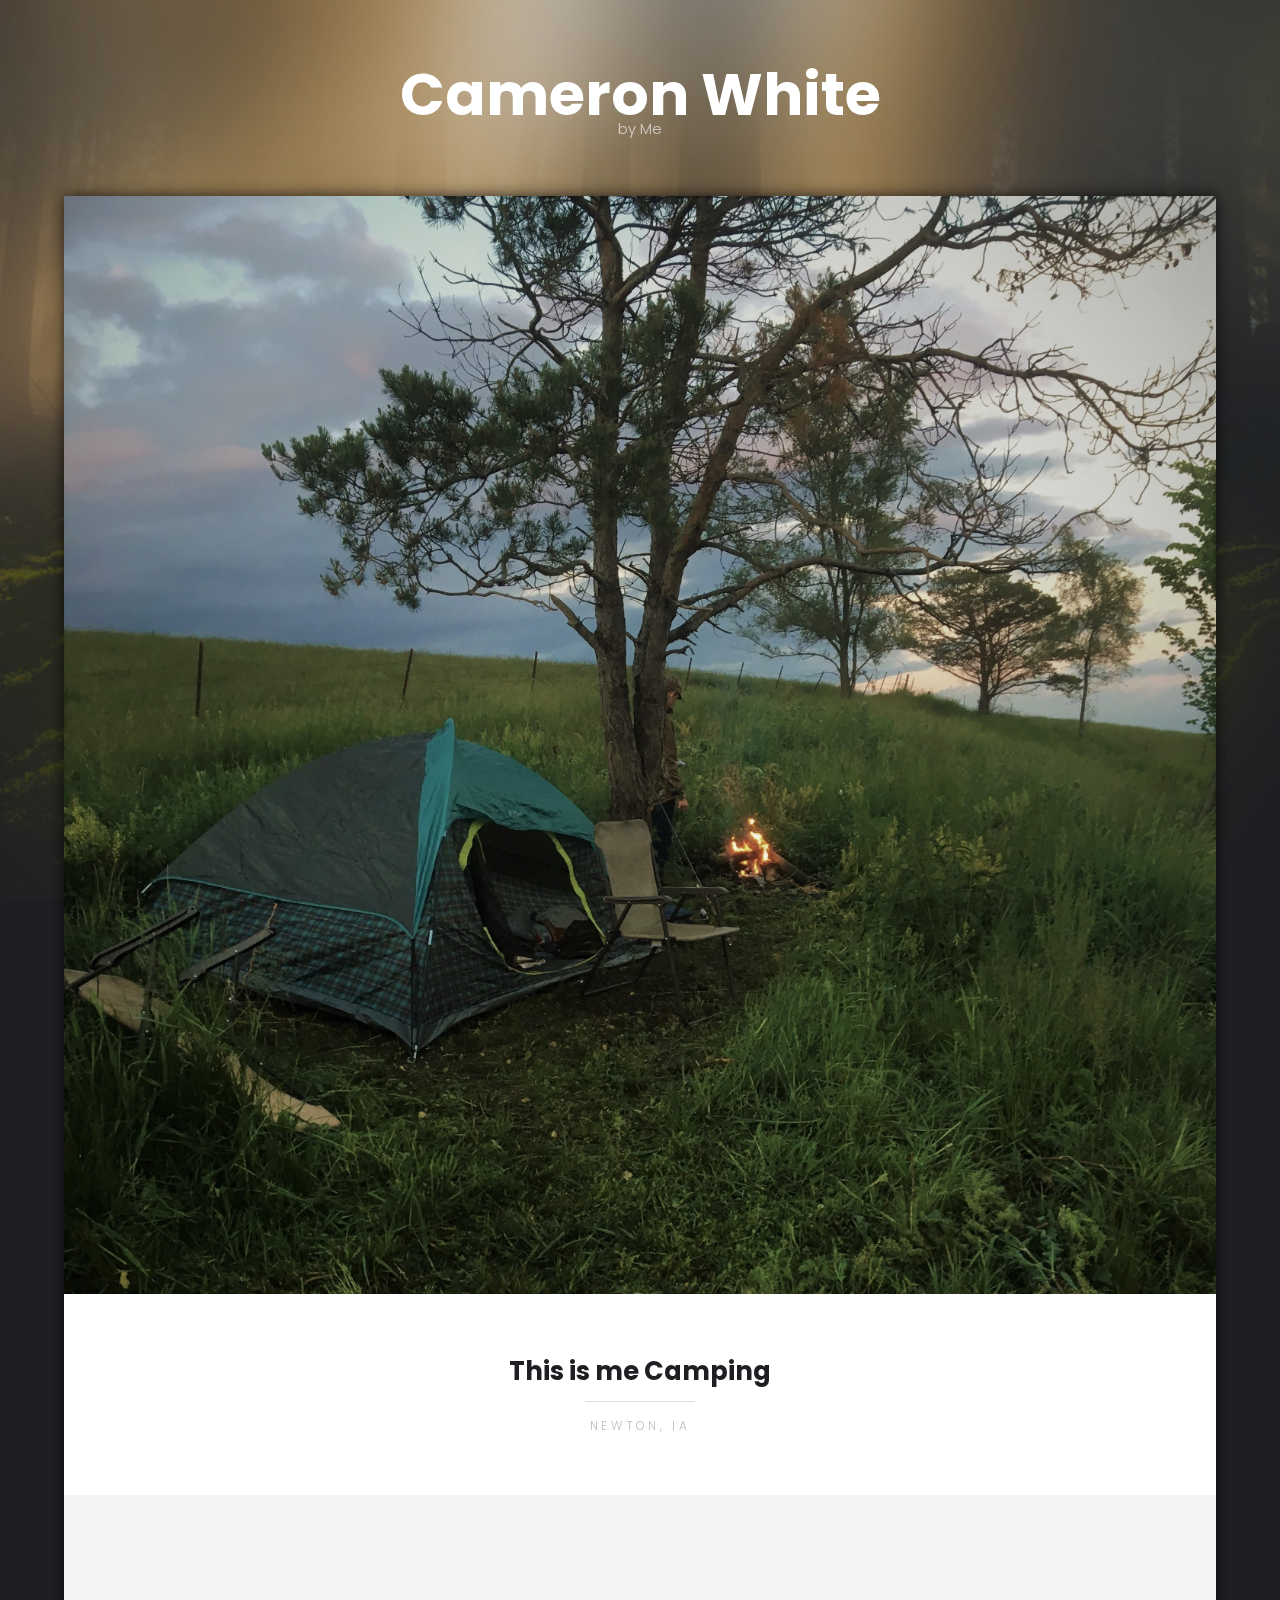
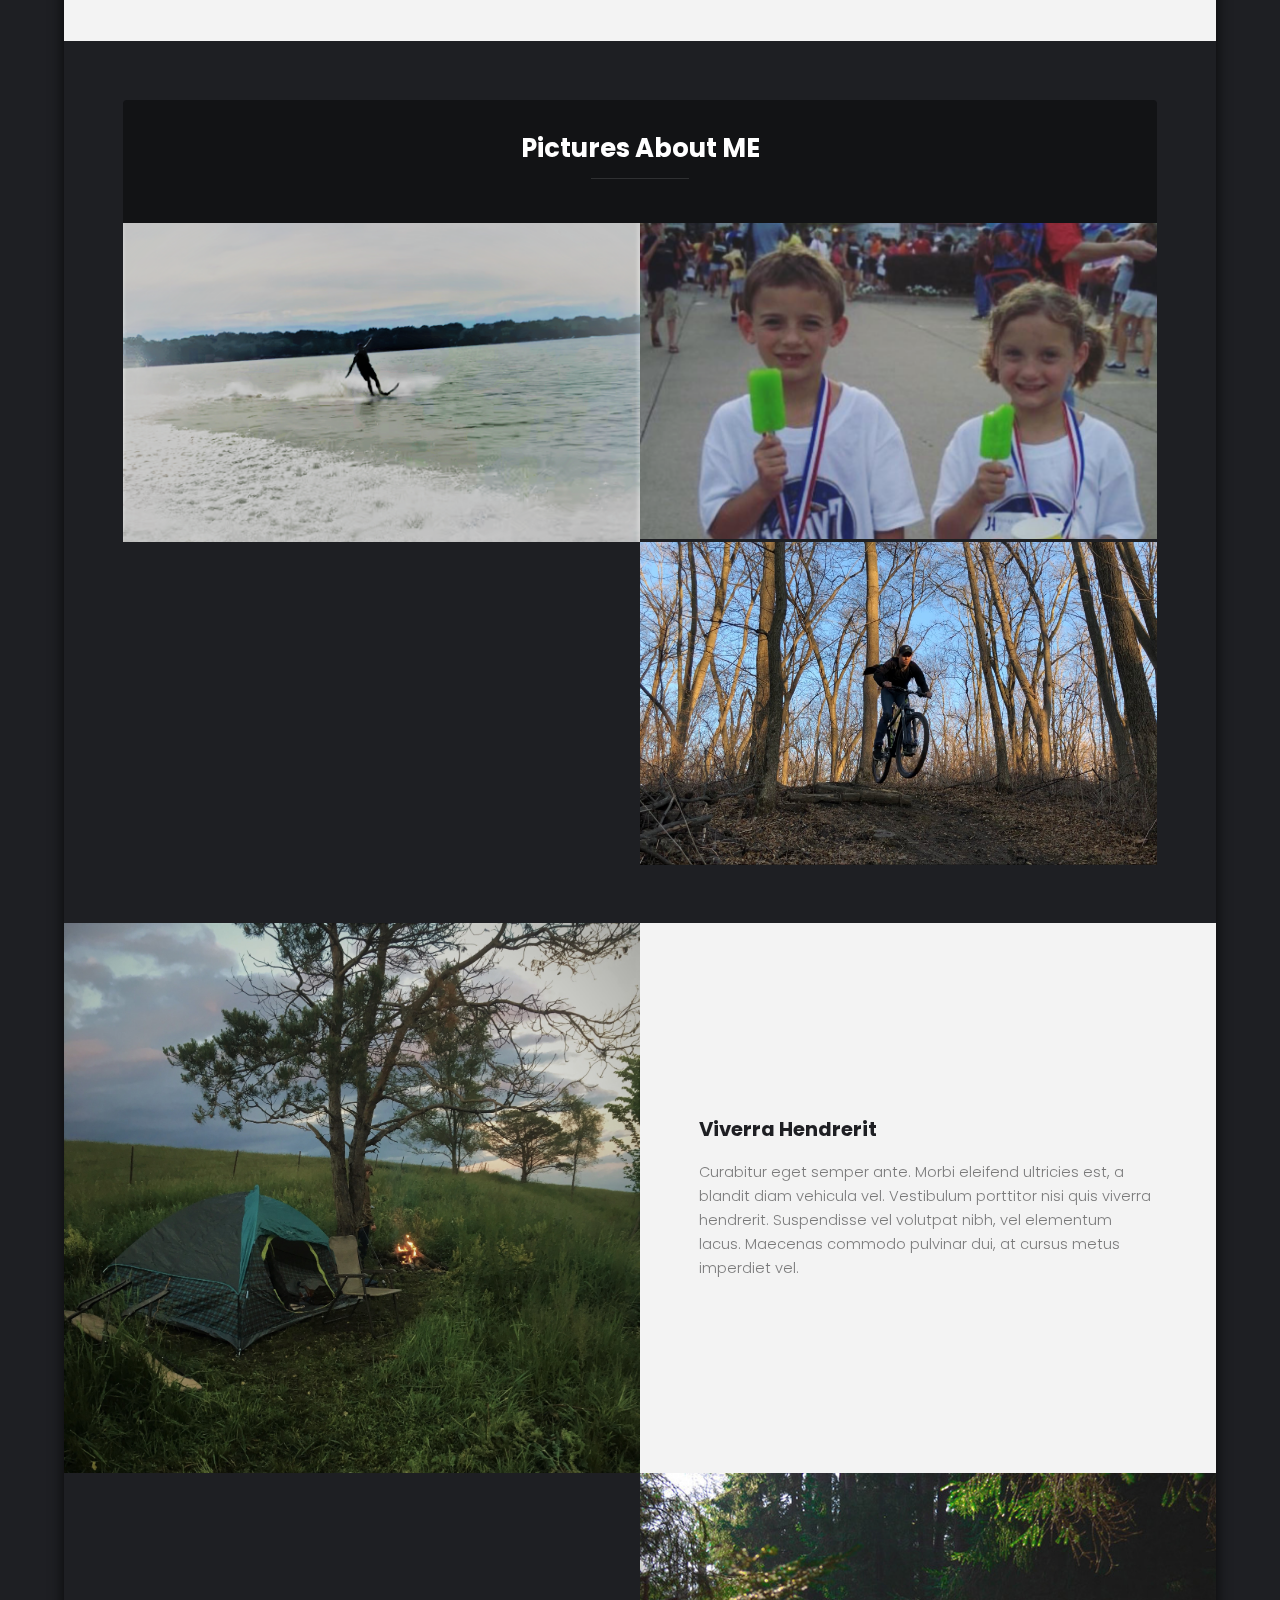
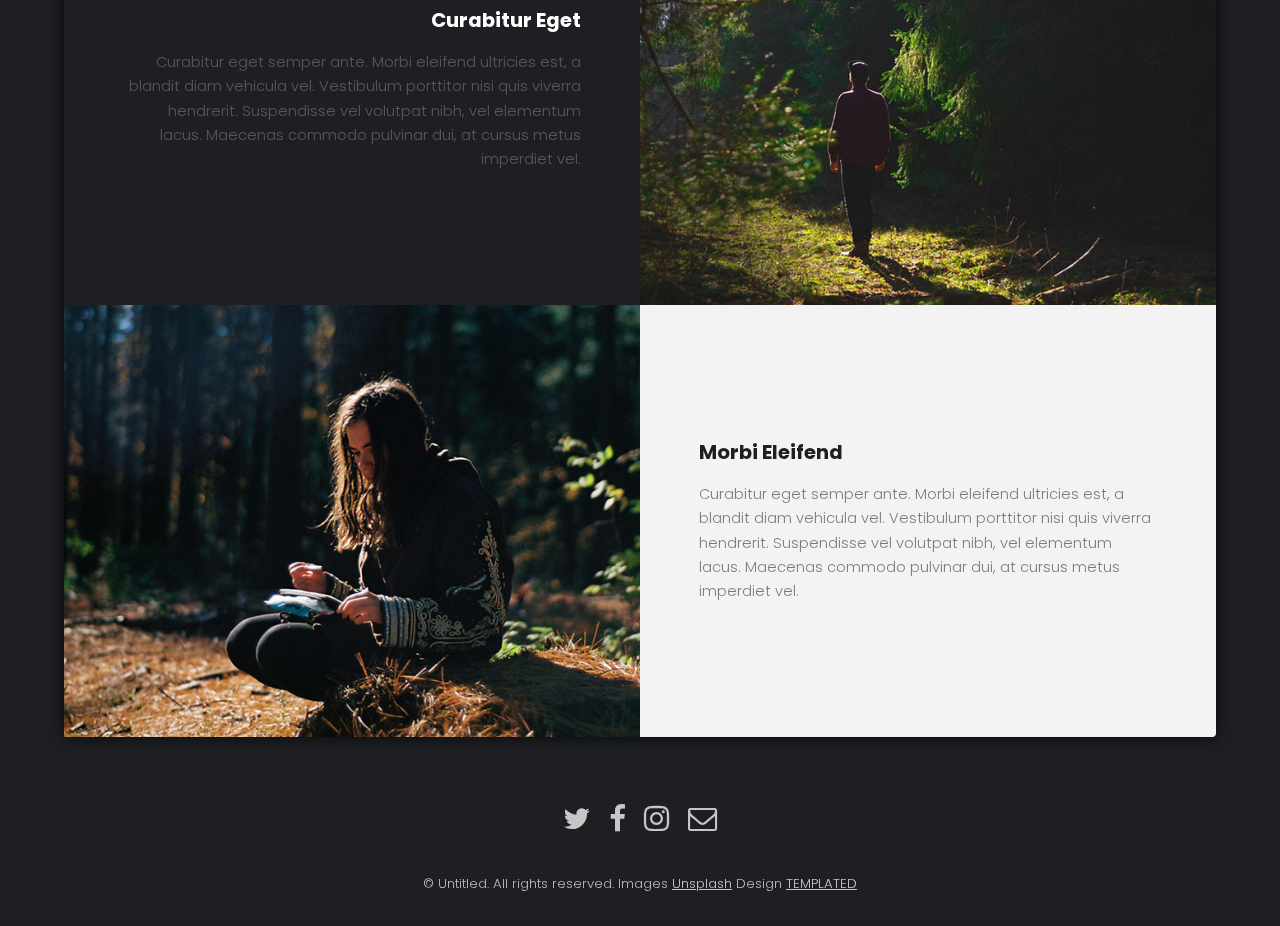
==== index.html @ 8b529801 "Initial commit" ====
<!DOCTYPE HTML>
<!--
	Caminar by TEMPLATED
	templated.co @templatedco
	Released for free under the Creative Commons Attribution 3.0 license (templated.co/license)
-->
<html>

	<head>
		<title>Cameron's Profile by Cameron White</title>
		<meta charset="utf-8" />
		<meta name="viewport" content="width=device-width, initial-scale=1" />
		<link rel="stylesheet" href="assets/css/main.css" />
	</head>
	<body>

		<!-- Header -->
			<header id="header">
				<div class="logo"><a href="#">Cameron White <span>by Me</span></a></div>
			</header>

		<!-- Main -->
			<section id="main">
				<div class="inner">

				<!-- One -->
					<section id="one" class="wrapper style1">

						<div class="image fit flush">
							<img src="images/Camping.jpeg" alt="" />
						</div>
						<header class="special">
							<h2>This is me Camping </h2>
							<p>Newton, IA</p>
						</header>
						<div class="content">
							<p></p>
							<p></p>
						</div>
					</section>

				<!-- Two -->
					<section id="two" class="wrapper style2">
						<header>
							<h2>Pictures About ME</h2>
							<p></p>
						</header>
						<div class="content">
							<div class="gallery">
								<div>
									<div class="image fit flush">
										<a href="images/MTB.PNG"><img src="images/livefree.PNG" alt="" /></a>
									</div>
								</div>
								<div>
									<div class="image fit flush">
										<a href="images/pic01.jpg"><img src="images/Twins.PNG" alt="" /></a>
									</div>
								</div>
								<div>
									<div class="image fit flush">
										<a href="images/pic04.jpg"><img src="images/DiamondHead.jpg" alt="" /></a>
									</div>
								</div>
								<div>
									<div class="image fit flush">
										<a href="images/pic05.jpg"><img src="images/MountainBike.PNG" alt="" /></a>
									</div>
								</div>
							</div>
						</div>
					</section>

				<!-- Three -->
					<section id="three" class="wrapper">
						<div class="spotlight">
							<div class="image flush"><img src="images/Camping.jpeg" alt="" /></div>
							<div class="inner">
								<h3>Viverra Hendrerit</h3>
								<p>Curabitur eget semper ante. Morbi eleifend ultricies est, a blandit diam vehicula vel. Vestibulum porttitor nisi quis viverra hendrerit. Suspendisse vel volutpat nibh, vel elementum lacus. Maecenas commodo pulvinar dui, at cursus metus imperdiet vel.</p>
							</div>
						</div>
						<div class="spotlight alt">
							<div class="image flush"><img src="images/pic07.jpg" alt="" /></div>
							<div  class="inner">
								<h3>Curabitur Eget</h3>
								<p>Curabitur eget semper ante. Morbi eleifend ultricies est, a blandit diam vehicula vel. Vestibulum porttitor nisi quis viverra hendrerit. Suspendisse vel volutpat nibh, vel elementum lacus. Maecenas commodo pulvinar dui, at cursus metus imperdiet vel.</p>
							</div>
						</div>
						<div class="spotlight">
							<div class="image flush"><img src="images/pic08.jpg" alt="" /></div>
							<div class="inner">
								<h3>Morbi Eleifend</h3>
								<p>Curabitur eget semper ante. Morbi eleifend ultricies est, a blandit diam vehicula vel. Vestibulum porttitor nisi quis viverra hendrerit. Suspendisse vel volutpat nibh, vel elementum lacus. Maecenas commodo pulvinar dui, at cursus metus imperdiet vel.</p>
							</div>
						</div>
					</section>

				</div>
			</section>

		<!-- Footer -->
			<footer id="footer">
				<div class="container">
					<ul class="icons">
						<li><a href="#" class="icon fa-twitter"><span class="label">Twitter</span></a></li>
						<li><a href="#" class="icon fa-facebook"><span class="label">Facebook</span></a></li>
						<li><a href="#" class="icon fa-instagram"><span class="label">Instagram</span></a></li>
						<li><a href="#" class="icon fa-envelope-o"><span class="label">Email</span></a></li>
					</ul>
				</div>
				<div class="copyright">
					&copy; Untitled. All rights reserved. Images <a href="https://unsplash.com">Unsplash</a> Design <a href="https://templated.co">TEMPLATED</a>
				</div>
			</footer>

		<!-- Scripts -->
			<script src="assets/js/jquery.min.js"></script>
			<script src="assets/js/jquery.poptrox.min.js"></script>
			<script src="assets/js/skel.min.js"></script>
			<script src="assets/js/util.js"></script>
			<script src="assets/js/main.js"></script>

	</body>
</html>
---- assets/css/main.css ----
@import url(font-awesome.min.css);
@import url("https://fonts.googleapis.com/css?family=Poppins:300,400,500,600,700");

/*
	Caminar by TEMPLATED
	templated.co @templatedco
	Released for free under the Creative Commons Attribution 3.0 license (templated.co/license)
*/

/* Reset */

	html, body, div, span, applet, object, iframe, h1, h2, h3, h4, h5, h6, p, blockquote, pre, a, abbr, acronym, address, big, cite, code, del, dfn, em, img, ins, kbd, q, s, samp, small, strike, strong, sub, sup, tt, var, b, u, i, center, dl, dt, dd, ol, ul, li, fieldset, form, label, legend, table, caption, tbody, tfoot, thead, tr, th, td, article, aside, canvas, details, embed, figure, figcaption, footer, header, hgroup, menu, nav, output, ruby, section, summary, time, mark, audio, video {
		margin: 0;
		padding: 0;
		border: 0;
		font-size: 100%;
		font: inherit;
		vertical-align: baseline;
	}

	article, aside, details, figcaption, figure, footer, header, hgroup, menu, nav, section {
		display: block;
	}

	body {
		line-height: 1;
	}

	ol, ul {
		list-style: none;
	}

	blockquote, q {
		quotes: none;
	}

	blockquote:before, blockquote:after, q:before, q:after {
		content: '';
		content: none;
	}

	table {
		border-collapse: collapse;
		border-spacing: 0;
	}

	body {
		-webkit-text-size-adjust: none;
	}

/* Box Model */

	*, *:before, *:after {
		-moz-box-sizing: border-box;
		-webkit-box-sizing: border-box;
		box-sizing: border-box;
	}

/* Containers */

	.container {
		margin-left: auto;
		margin-right: auto;
	}

	.container.\31 25\25 {
		width: 100%;
		max-width: 100rem;
		min-width: 80rem;
	}

	.container.\37 5\25 {
		width: 60rem;
	}

	.container.\35 0\25 {
		width: 40rem;
	}

	.container.\32 5\25 {
		width: 20rem;
	}

	.container {
		width: 80rem;
	}

	@media screen and (max-width: 1680px) {

		.container.\31 25\25 {
			width: 100%;
			max-width: 100rem;
			min-width: 80rem;
		}

		.container.\37 5\25 {
			width: 60rem;
		}

		.container.\35 0\25 {
			width: 40rem;
		}

		.container.\32 5\25 {
			width: 20rem;
		}

		.container {
			width: 80rem;
		}

	}

	@media screen and (max-width: 1280px) {

		.container.\31 25\25 {
			width: 100%;
			max-width: 81.25rem;
			min-width: 65rem;
		}

		.container.\37 5\25 {
			width: 48.75rem;
		}

		.container.\35 0\25 {
			width: 32.5rem;
		}

		.container.\32 5\25 {
			width: 16.25rem;
		}

		.container {
			width: 65rem;
		}

	}

	@media screen and (max-width: 980px) {

		.container.\31 25\25 {
			width: 100%;
			max-width: 112.5%;
			min-width: 90%;
		}

		.container.\37 5\25 {
			width: 67.5%;
		}

		.container.\35 0\25 {
			width: 45%;
		}

		.container.\32 5\25 {
			width: 22.5%;
		}

		.container {
			width: 90%;
		}

	}

	@media screen and (max-width: 736px) {

		.container.\31 25\25 {
			width: 100%;
			max-width: 112.5%;
			min-width: 90%;
		}

		.container.\37 5\25 {
			width: 67.5%;
		}

		.container.\35 0\25 {
			width: 45%;
		}

		.container.\32 5\25 {
			width: 22.5%;
		}

		.container {
			width: 90% !important;
		}

	}

	@media screen and (max-width: 480px) {

		.container.\31 25\25 {
			width: 100%;
			max-width: 112.5%;
			min-width: 90%;
		}

		.container.\37 5\25 {
			width: 67.5%;
		}

		.container.\35 0\25 {
			width: 45%;
		}

		.container.\32 5\25 {
			width: 22.5%;
		}

		.container {
			width: 90% !important;
		}

	}

/* Grid */

	.row {
		border-bottom: solid 1px transparent;
		-moz-box-sizing: border-box;
		-webkit-box-sizing: border-box;
		box-sizing: border-box;
	}

	.row > * {
		float: left;
		-moz-box-sizing: border-box;
		-webkit-box-sizing: border-box;
		box-sizing: border-box;
	}

	.row:after, .row:before {
		content: '';
		display: block;
		clear: both;
		height: 0;
	}

	.row.uniform > * > :first-child {
		margin-top: 0;
	}

	.row.uniform > * > :last-child {
		margin-bottom: 0;
	}

	.row.\30 \25 > * {
		padding: 0 0 0 0rem;
	}

	.row.\30 \25 {
		margin: 0 0 -1px 0rem;
	}

	.row.uniform.\30 \25 > * {
		padding: 0rem 0 0 0rem;
	}

	.row.uniform.\30 \25 {
		margin: 0rem 0 -1px 0rem;
	}

	.row > * {
		padding: 0 0 0 2rem;
	}

	.row {
		margin: 0 0 -1px -2rem;
	}

	.row.uniform > * {
		padding: 2rem 0 0 2rem;
	}

	.row.uniform {
		margin: -2rem 0 -1px -2rem;
	}

	.row.\32 00\25 > * {
		padding: 0 0 0 4rem;
	}

	.row.\32 00\25 {
		margin: 0 0 -1px -4rem;
	}

	.row.uniform.\32 00\25 > * {
		padding: 4rem 0 0 4rem;
	}

	.row.uniform.\32 00\25 {
		margin: -4rem 0 -1px -4rem;
	}

	.row.\31 50\25 > * {
		padding: 0 0 0 3rem;
	}

	.row.\31 50\25 {
		margin: 0 0 -1px -3rem;
	}

	.row.uniform.\31 50\25 > * {
		padding: 3rem 0 0 3rem;
	}

	.row.uniform.\31 50\25 {
		margin: -3rem 0 -1px -3rem;
	}

	.row.\35 0\25 > * {
		padding: 0 0 0 1rem;
	}

	.row.\35 0\25 {
		margin: 0 0 -1px -1rem;
	}

	.row.uniform.\35 0\25 > * {
		padding: 1rem 0 0 1rem;
	}

	.row.uniform.\35 0\25 {
		margin: -1rem 0 -1px -1rem;
	}

	.row.\32 5\25 > * {
		padding: 0 0 0 0.5rem;
	}

	.row.\32 5\25 {
		margin: 0 0 -1px -0.5rem;
	}

	.row.uniform.\32 5\25 > * {
		padding: 0.5rem 0 0 0.5rem;
	}

	.row.uniform.\32 5\25 {
		margin: -0.5rem 0 -1px -0.5rem;
	}

	.\31 2u, .\31 2u\24 {
		width: 100%;
		clear: none;
		margin-left: 0;
	}

	.\31 1u, .\31 1u\24 {
		width: 91.6666666667%;
		clear: none;
		margin-left: 0;
	}

	.\31 0u, .\31 0u\24 {
		width: 83.3333333333%;
		clear: none;
		margin-left: 0;
	}

	.\39 u, .\39 u\24 {
		width: 75%;
		clear: none;
		margin-left: 0;
	}

	.\38 u, .\38 u\24 {
		width: 66.6666666667%;
		clear: none;
		margin-left: 0;
	}

	.\37 u, .\37 u\24 {
		width: 58.3333333333%;
		clear: none;
		margin-left: 0;
	}

	.\36 u, .\36 u\24 {
		width: 50%;
		clear: none;
		margin-left: 0;
	}

	.\35 u, .\35 u\24 {
		width: 41.6666666667%;
		clear: none;
		margin-left: 0;
	}

	.\34 u, .\34 u\24 {
		width: 33.3333333333%;
		clear: none;
		margin-left: 0;
	}

	.\33 u, .\33 u\24 {
		width: 25%;
		clear: none;
		margin-left: 0;
	}

	.\32 u, .\32 u\24 {
		width: 16.6666666667%;
		clear: none;
		margin-left: 0;
	}

	.\31 u, .\31 u\24 {
		width: 8.3333333333%;
		clear: none;
		margin-left: 0;
	}

	.\31 2u\24 + *,
	.\31 1u\24 + *,
	.\31 0u\24 + *,
	.\39 u\24 + *,
	.\38 u\24 + *,
	.\37 u\24 + *,
	.\36 u\24 + *,
	.\35 u\24 + *,
	.\34 u\24 + *,
	.\33 u\24 + *,
	.\32 u\24 + *,
	.\31 u\24 + * {
		clear: left;
	}

	.\-11u {
		margin-left: 91.66667%;
	}

	.\-10u {
		margin-left: 83.33333%;
	}

	.\-9u {
		margin-left: 75%;
	}

	.\-8u {
		margin-left: 66.66667%;
	}

	.\-7u {
		margin-left: 58.33333%;
	}

	.\-6u {
		margin-left: 50%;
	}

	.\-5u {
		margin-left: 41.66667%;
	}

	.\-4u {
		margin-left: 33.33333%;
	}

	.\-3u {
		margin-left: 25%;
	}

	.\-2u {
		margin-left: 16.66667%;
	}

	.\-1u {
		margin-left: 8.33333%;
	}

	@media screen and (max-width: 1680px) {

		.row > * {
			padding: 0 0 0 2rem;
		}

		.row {
			margin: 0 0 -1px -2rem;
		}

		.row.uniform > * {
			padding: 2rem 0 0 2rem;
		}

		.row.uniform {
			margin: -2rem 0 -1px -2rem;
		}

		.row.\32 00\25 > * {
			padding: 0 0 0 4rem;
		}

		.row.\32 00\25 {
			margin: 0 0 -1px -4rem;
		}

		.row.uniform.\32 00\25 > * {
			padding: 4rem 0 0 4rem;
		}

		.row.uniform.\32 00\25 {
			margin: -4rem 0 -1px -4rem;
		}

		.row.\31 50\25 > * {
			padding: 0 0 0 3rem;
		}

		.row.\31 50\25 {
			margin: 0 0 -1px -3rem;
		}

		.row.uniform.\31 50\25 > * {
			padding: 3rem 0 0 3rem;
		}

		.row.uniform.\31 50\25 {
			margin: -3rem 0 -1px -3rem;
		}

		.row.\35 0\25 > * {
			padding: 0 0 0 1rem;
		}

		.row.\35 0\25 {
			margin: 0 0 -1px -1rem;
		}

		.row.uniform.\35 0\25 > * {
			padding: 1rem 0 0 1rem;
		}

		.row.uniform.\35 0\25 {
			margin: -1rem 0 -1px -1rem;
		}

		.row.\32 5\25 > * {
			padding: 0 0 0 0.5rem;
		}

		.row.\32 5\25 {
			margin: 0 0 -1px -0.5rem;
		}

		.row.uniform.\32 5\25 > * {
			padding: 0.5rem 0 0 0.5rem;
		}

		.row.uniform.\32 5\25 {
			margin: -0.5rem 0 -1px -0.5rem;
		}

		.\31 2u\28xlarge\29, .\31 2u\24\28xlarge\29 {
			width: 100%;
			clear: none;
			margin-left: 0;
		}

		.\31 1u\28xlarge\29, .\31 1u\24\28xlarge\29 {
			width: 91.6666666667%;
			clear: none;
			margin-left: 0;
		}

		.\31 0u\28xlarge\29, .\31 0u\24\28xlarge\29 {
			width: 83.3333333333%;
			clear: none;
			margin-left: 0;
		}

		.\39 u\28xlarge\29, .\39 u\24\28xlarge\29 {
			width: 75%;
			clear: none;
			margin-left: 0;
		}

		.\38 u\28xlarge\29, .\38 u\24\28xlarge\29 {
			width: 66.6666666667%;
			clear: none;
			margin-left: 0;
		}

		.\37 u\28xlarge\29, .\37 u\24\28xlarge\29 {
			width: 58.3333333333%;
			clear: none;
			margin-left: 0;
		}

		.\36 u\28xlarge\29, .\36 u\24\28xlarge\29 {
			width: 50%;
			clear: none;
			margin-left: 0;
		}

		.\35 u\28xlarge\29, .\35 u\24\28xlarge\29 {
			width: 41.6666666667%;
			clear: none;
			margin-left: 0;
		}

		.\34 u\28xlarge\29, .\34 u\24\28xlarge\29 {
			width: 33.3333333333%;
			clear: none;
			margin-left: 0;
		}

		.\33 u\28xlarge\29, .\33 u\24\28xlarge\29 {
			width: 25%;
			clear: none;
			margin-left: 0;
		}

		.\32 u\28xlarge\29, .\32 u\24\28xlarge\29 {
			width: 16.6666666667%;
			clear: none;
			margin-left: 0;
		}

		.\31 u\28xlarge\29, .\31 u\24\28xlarge\29 {
			width: 8.3333333333%;
			clear: none;
			margin-left: 0;
		}

		.\31 2u\24\28xlarge\29 + *,
		.\31 1u\24\28xlarge\29 + *,
		.\31 0u\24\28xlarge\29 + *,
		.\39 u\24\28xlarge\29 + *,
		.\38 u\24\28xlarge\29 + *,
		.\37 u\24\28xlarge\29 + *,
		.\36 u\24\28xlarge\29 + *,
		.\35 u\24\28xlarge\29 + *,
		.\34 u\24\28xlarge\29 + *,
		.\33 u\24\28xlarge\29 + *,
		.\32 u\24\28xlarge\29 + *,
		.\31 u\24\28xlarge\29 + * {
			clear: left;
		}

		.\-11u\28xlarge\29 {
			margin-left: 91.66667%;
		}

		.\-10u\28xlarge\29 {
			margin-left: 83.33333%;
		}

		.\-9u\28xlarge\29 {
			margin-left: 75%;
		}

		.\-8u\28xlarge\29 {
			margin-left: 66.66667%;
		}

		.\-7u\28xlarge\29 {
			margin-left: 58.33333%;
		}

		.\-6u\28xlarge\29 {
			margin-left: 50%;
		}

		.\-5u\28xlarge\29 {
			margin-left: 41.66667%;
		}

		.\-4u\28xlarge\29 {
			margin-left: 33.33333%;
		}

		.\-3u\28xlarge\29 {
			margin-left: 25%;
		}

		.\-2u\28xlarge\29 {
			margin-left: 16.66667%;
		}

		.\-1u\28xlarge\29 {
			margin-left: 8.33333%;
		}

	}

	@media screen and (max-width: 1280px) {

		.row > * {
			padding: 0 0 0 1.5rem;
		}

		.row {
			margin: 0 0 -1px -1.5rem;
		}

		.row.uniform > * {
			padding: 1.5rem 0 0 1.5rem;
		}

		.row.uniform {
			margin: -1.5rem 0 -1px -1.5rem;
		}

		.row.\32 00\25 > * {
			padding: 0 0 0 3rem;
		}

		.row.\32 00\25 {
			margin: 0 0 -1px -3rem;
		}

		.row.uniform.\32 00\25 > * {
			padding: 3rem 0 0 3rem;
		}

		.row.uniform.\32 00\25 {
			margin: -3rem 0 -1px -3rem;
		}

		.row.\31 50\25 > * {
			padding: 0 0 0 2.25rem;
		}

		.row.\31 50\25 {
			margin: 0 0 -1px -2.25rem;
		}

		.row.uniform.\31 50\25 > * {
			padding: 2.25rem 0 0 2.25rem;
		}

		.row.uniform.\31 50\25 {
			margin: -2.25rem 0 -1px -2.25rem;
		}

		.row.\35 0\25 > * {
			padding: 0 0 0 0.75rem;
		}

		.row.\35 0\25 {
			margin: 0 0 -1px -0.75rem;
		}

		.row.uniform.\35 0\25 > * {
			padding: 0.75rem 0 0 0.75rem;
		}

		.row.uniform.\35 0\25 {
			margin: -0.75rem 0 -1px -0.75rem;
		}

		.row.\32 5\25 > * {
			padding: 0 0 0 0.375rem;
		}

		.row.\32 5\25 {
			margin: 0 0 -1px -0.375rem;
		}

		.row.uniform.\32 5\25 > * {
			padding: 0.375rem 0 0 0.375rem;
		}

		.row.uniform.\32 5\25 {
			margin: -0.375rem 0 -1px -0.375rem;
		}

		.\31 2u\28large\29, .\31 2u\24\28large\29 {
			width: 100%;
			clear: none;
			margin-left: 0;
		}

		.\31 1u\28large\29, .\31 1u\24\28large\29 {
			width: 91.6666666667%;
			clear: none;
			margin-left: 0;
		}

		.\31 0u\28large\29, .\31 0u\24\28large\29 {
			width: 83.3333333333%;
			clear: none;
			margin-left: 0;
		}

		.\39 u\28large\29, .\39 u\24\28large\29 {
			width: 75%;
			clear: none;
			margin-left: 0;
		}

		.\38 u\28large\29, .\38 u\24\28large\29 {
			width: 66.6666666667%;
			clear: none;
			margin-left: 0;
		}

		.\37 u\28large\29, .\37 u\24\28large\29 {
			width: 58.3333333333%;
			clear: none;
			margin-left: 0;
		}

		.\36 u\28large\29, .\36 u\24\28large\29 {
			width: 50%;
			clear: none;
			margin-left: 0;
		}

		.\35 u\28large\29, .\35 u\24\28large\29 {
			width: 41.6666666667%;
			clear: none;
			margin-left: 0;
		}

		.\34 u\28large\29, .\34 u\24\28large\29 {
			width: 33.3333333333%;
			clear: none;
			margin-left: 0;
		}

		.\33 u\28large\29, .\33 u\24\28large\29 {
			width: 25%;
			clear: none;
			margin-left: 0;
		}

		.\32 u\28large\29, .\32 u\24\28large\29 {
			width: 16.6666666667%;
			clear: none;
			margin-left: 0;
		}

		.\31 u\28large\29, .\31 u\24\28large\29 {
			width: 8.3333333333%;
			clear: none;
			margin-left: 0;
		}

		.\31 2u\24\28large\29 + *,
		.\31 1u\24\28large\29 + *,
		.\31 0u\24\28large\29 + *,
		.\39 u\24\28large\29 + *,
		.\38 u\24\28large\29 + *,
		.\37 u\24\28large\29 + *,
		.\36 u\24\28large\29 + *,
		.\35 u\24\28large\29 + *,
		.\34 u\24\28large\29 + *,
		.\33 u\24\28large\29 + *,
		.\32 u\24\28large\29 + *,
		.\31 u\24\28large\29 + * {
			clear: left;
		}

		.\-11u\28large\29 {
			margin-left: 91.66667%;
		}

		.\-10u\28large\29 {
			margin-left: 83.33333%;
		}

		.\-9u\28large\29 {
			margin-left: 75%;
		}

		.\-8u\28large\29 {
			margin-left: 66.66667%;
		}

		.\-7u\28large\29 {
			margin-left: 58.33333%;
		}

		.\-6u\28large\29 {
			margin-left: 50%;
		}

		.\-5u\28large\29 {
			margin-left: 41.66667%;
		}

		.\-4u\28large\29 {
			margin-left: 33.33333%;
		}

		.\-3u\28large\29 {
			margin-left: 25%;
		}

		.\-2u\28large\29 {
			margin-left: 16.66667%;
		}

		.\-1u\28large\29 {
			margin-left: 8.33333%;
		}

	}

	@media screen and (max-width: 980px) {

		.row > * {
			padding: 0 0 0 1.5rem;
		}

		.row {
			margin: 0 0 -1px -1.5rem;
		}

		.row.uniform > * {
			padding: 1.5rem 0 0 1.5rem;
		}

		.row.uniform {
			margin: -1.5rem 0 -1px -1.5rem;
		}

		.row.\32 00\25 > * {
			padding: 0 0 0 3rem;
		}

		.row.\32 00\25 {
			margin: 0 0 -1px -3rem;
		}

		.row.uniform.\32 00\25 > * {
			padding: 3rem 0 0 3rem;
		}

		.row.uniform.\32 00\25 {
			margin: -3rem 0 -1px -3rem;
		}

		.row.\31 50\25 > * {
			padding: 0 0 0 2.25rem;
		}

		.row.\31 50\25 {
			margin: 0 0 -1px -2.25rem;
		}

		.row.uniform.\31 50\25 > * {
			padding: 2.25rem 0 0 2.25rem;
		}

		.row.uniform.\31 50\25 {
			margin: -2.25rem 0 -1px -2.25rem;
		}

		.row.\35 0\25 > * {
			padding: 0 0 0 0.75rem;
		}

		.row.\35 0\25 {
			margin: 0 0 -1px -0.75rem;
		}

		.row.uniform.\35 0\25 > * {
			padding: 0.75rem 0 0 0.75rem;
		}

		.row.uniform.\35 0\25 {
			margin: -0.75rem 0 -1px -0.75rem;
		}

		.row.\32 5\25 > * {
			padding: 0 0 0 0.375rem;
		}

		.row.\32 5\25 {
			margin: 0 0 -1px -0.375rem;
		}

		.row.uniform.\32 5\25 > * {
			padding: 0.375rem 0 0 0.375rem;
		}

		.row.uniform.\32 5\25 {
			margin: -0.375rem 0 -1px -0.375rem;
		}

		.\31 2u\28medium\29, .\31 2u\24\28medium\29 {
			width: 100%;
			clear: none;
			margin-left: 0;
		}

		.\31 1u\28medium\29, .\31 1u\24\28medium\29 {
			width: 91.6666666667%;
			clear: none;
			margin-left: 0;
		}

		.\31 0u\28medium\29, .\31 0u\24\28medium\29 {
			width: 83.3333333333%;
			clear: none;
			margin-left: 0;
		}

		.\39 u\28medium\29, .\39 u\24\28medium\29 {
			width: 75%;
			clear: none;
			margin-left: 0;
		}

		.\38 u\28medium\29, .\38 u\24\28medium\29 {
			width: 66.6666666667%;
			clear: none;
			margin-left: 0;
		}

		.\37 u\28medium\29, .\37 u\24\28medium\29 {
			width: 58.3333333333%;
			clear: none;
			margin-left: 0;
		}

		.\36 u\28medium\29, .\36 u\24\28medium\29 {
			width: 50%;
			clear: none;
			margin-left: 0;
		}

		.\35 u\28medium\29, .\35 u\24\28medium\29 {
			width: 41.6666666667%;
			clear: none;
			margin-left: 0;
		}

		.\34 u\28medium\29, .\34 u\24\28medium\29 {
			width: 33.3333333333%;
			clear: none;
			margin-left: 0;
		}

		.\33 u\28medium\29, .\33 u\24\28medium\29 {
			width: 25%;
			clear: none;
			margin-left: 0;
		}

		.\32 u\28medium\29, .\32 u\24\28medium\29 {
			width: 16.6666666667%;
			clear: none;
			margin-left: 0;
		}

		.\31 u\28medium\29, .\31 u\24\28medium\29 {
			width: 8.3333333333%;
			clear: none;
			margin-left: 0;
		}

		.\31 2u\24\28medium\29 + *,
		.\31 1u\24\28medium\29 + *,
		.\31 0u\24\28medium\29 + *,
		.\39 u\24\28medium\29 + *,
		.\38 u\24\28medium\29 + *,
		.\37 u\24\28medium\29 + *,
		.\36 u\24\28medium\29 + *,
		.\35 u\24\28medium\29 + *,
		.\34 u\24\28medium\29 + *,
		.\33 u\24\28medium\29 + *,
		.\32 u\24\28medium\29 + *,
		.\31 u\24\28medium\29 + * {
			clear: left;
		}

		.\-11u\28medium\29 {
			margin-left: 91.66667%;
		}

		.\-10u\28medium\29 {
			margin-left: 83.33333%;
		}

		.\-9u\28medium\29 {
			margin-left: 75%;
		}

		.\-8u\28medium\29 {
			margin-left: 66.66667%;
		}

		.\-7u\28medium\29 {
			margin-left: 58.33333%;
		}

		.\-6u\28medium\29 {
			margin-left: 50%;
		}

		.\-5u\28medium\29 {
			margin-left: 41.66667%;
		}

		.\-4u\28medium\29 {
			margin-left: 33.33333%;
		}

		.\-3u\28medium\29 {
			margin-left: 25%;
		}

		.\-2u\28medium\29 {
			margin-left: 16.66667%;
		}

		.\-1u\28medium\29 {
			margin-left: 8.33333%;
		}

	}

	@media screen and (max-width: 736px) {

		.row > * {
			padding: 0 0 0 1.25rem;
		}

		.row {
			margin: 0 0 -1px -1.25rem;
		}

		.row.uniform > * {
			padding: 1.25rem 0 0 1.25rem;
		}

		.row.uniform {
			margin: -1.25rem 0 -1px -1.25rem;
		}

		.row.\32 00\25 > * {
			padding: 0 0 0 2.5rem;
		}

		.row.\32 00\25 {
			margin: 0 0 -1px -2.5rem;
		}

		.row.uniform.\32 00\25 > * {
			padding: 2.5rem 0 0 2.5rem;
		}

		.row.uniform.\32 00\25 {
			margin: -2.5rem 0 -1px -2.5rem;
		}

		.row.\31 50\25 > * {
			padding: 0 0 0 1.875rem;
		}

		.row.\31 50\25 {
			margin: 0 0 -1px -1.875rem;
		}

		.row.uniform.\31 50\25 > * {
			padding: 1.875rem 0 0 1.875rem;
		}

		.row.uniform.\31 50\25 {
			margin: -1.875rem 0 -1px -1.875rem;
		}

		.row.\35 0\25 > * {
			padding: 0 0 0 0.625rem;
		}

		.row.\35 0\25 {
			margin: 0 0 -1px -0.625rem;
		}

		.row.uniform.\35 0\25 > * {
			padding: 0.625rem 0 0 0.625rem;
		}

		.row.uniform.\35 0\25 {
			margin: -0.625rem 0 -1px -0.625rem;
		}

		.row.\32 5\25 > * {
			padding: 0 0 0 0.3125rem;
		}

		.row.\32 5\25 {
			margin: 0 0 -1px -0.3125rem;
		}

		.row.uniform.\32 5\25 > * {
			padding: 0.3125rem 0 0 0.3125rem;
		}

		.row.uniform.\32 5\25 {
			margin: -0.3125rem 0 -1px -0.3125rem;
		}

		.\31 2u\28small\29, .\31 2u\24\28small\29 {
			width: 100%;
			clear: none;
			margin-left: 0;
		}

		.\31 1u\28small\29, .\31 1u\24\28small\29 {
			width: 91.6666666667%;
			clear: none;
			margin-left: 0;
		}

		.\31 0u\28small\29, .\31 0u\24\28small\29 {
			width: 83.3333333333%;
			clear: none;
			margin-left: 0;
		}

		.\39 u\28small\29, .\39 u\24\28small\29 {
			width: 75%;
			clear: none;
			margin-left: 0;
		}

		.\38 u\28small\29, .\38 u\24\28small\29 {
			width: 66.6666666667%;
			clear: none;
			margin-left: 0;
		}

		.\37 u\28small\29, .\37 u\24\28small\29 {
			width: 58.3333333333%;
			clear: none;
			margin-left: 0;
		}

		.\36 u\28small\29, .\36 u\24\28small\29 {
			width: 50%;
			clear: none;
			margin-left: 0;
		}

		.\35 u\28small\29, .\35 u\24\28small\29 {
			width: 41.6666666667%;
			clear: none;
			margin-left: 0;
		}

		.\34 u\28small\29, .\34 u\24\28small\29 {
			width: 33.3333333333%;
			clear: none;
			margin-left: 0;
		}

		.\33 u\28small\29, .\33 u\24\28small\29 {
			width: 25%;
			clear: none;
			margin-left: 0;
		}

		.\32 u\28small\29, .\32 u\24\28small\29 {
			width: 16.6666666667%;
			clear: none;
			margin-left: 0;
		}

		.\31 u\28small\29, .\31 u\24\28small\29 {
			width: 8.3333333333%;
			clear: none;
			margin-left: 0;
		}

		.\31 2u\24\28small\29 + *,
		.\31 1u\24\28small\29 + *,
		.\31 0u\24\28small\29 + *,
		.\39 u\24\28small\29 + *,
		.\38 u\24\28small\29 + *,
		.\37 u\24\28small\29 + *,
		.\36 u\24\28small\29 + *,
		.\35 u\24\28small\29 + *,
		.\34 u\24\28small\29 + *,
		.\33 u\24\28small\29 + *,
		.\32 u\24\28small\29 + *,
		.\31 u\24\28small\29 + * {
			clear: left;
		}

		.\-11u\28small\29 {
			margin-left: 91.66667%;
		}

		.\-10u\28small\29 {
			margin-left: 83.33333%;
		}

		.\-9u\28small\29 {
			margin-left: 75%;
		}

		.\-8u\28small\29 {
			margin-left: 66.66667%;
		}

		.\-7u\28small\29 {
			margin-left: 58.33333%;
		}

		.\-6u\28small\29 {
			margin-left: 50%;
		}

		.\-5u\28small\29 {
			margin-left: 41.66667%;
		}

		.\-4u\28small\29 {
			margin-left: 33.33333%;
		}

		.\-3u\28small\29 {
			margin-left: 25%;
		}

		.\-2u\28small\29 {
			margin-left: 16.66667%;
		}

		.\-1u\28small\29 {
			margin-left: 8.33333%;
		}

	}

	@media screen and (max-width: 480px) {

		.row > * {
			padding: 0 0 0 1.25rem;
		}

		.row {
			margin: 0 0 -1px -1.25rem;
		}

		.row.uniform > * {
			padding: 1.25rem 0 0 1.25rem;
		}

		.row.uniform {
			margin: -1.25rem 0 -1px -1.25rem;
		}

		.row.\32 00\25 > * {
			padding: 0 0 0 2.5rem;
		}

		.row.\32 00\25 {
			margin: 0 0 -1px -2.5rem;
		}

		.row.uniform.\32 00\25 > * {
			padding: 2.5rem 0 0 2.5rem;
		}

		.row.uniform.\32 00\25 {
			margin: -2.5rem 0 -1px -2.5rem;
		}

		.row.\31 50\25 > * {
			padding: 0 0 0 1.875rem;
		}

		.row.\31 50\25 {
			margin: 0 0 -1px -1.875rem;
		}

		.row.uniform.\31 50\25 > * {
			padding: 1.875rem 0 0 1.875rem;
		}

		.row.uniform.\31 50\25 {
			margin: -1.875rem 0 -1px -1.875rem;
		}

		.row.\35 0\25 > * {
			padding: 0 0 0 0.625rem;
		}

		.row.\35 0\25 {
			margin: 0 0 -1px -0.625rem;
		}

		.row.uniform.\35 0\25 > * {
			padding: 0.625rem 0 0 0.625rem;
		}

		.row.uniform.\35 0\25 {
			margin: -0.625rem 0 -1px -0.625rem;
		}

		.row.\32 5\25 > * {
			padding: 0 0 0 0.3125rem;
		}

		.row.\32 5\25 {
			margin: 0 0 -1px -0.3125rem;
		}

		.row.uniform.\32 5\25 > * {
			padding: 0.3125rem 0 0 0.3125rem;
		}

		.row.uniform.\32 5\25 {
			margin: -0.3125rem 0 -1px -0.3125rem;
		}

		.\31 2u\28xsmall\29, .\31 2u\24\28xsmall\29 {
			width: 100%;
			clear: none;
			margin-left: 0;
		}

		.\31 1u\28xsmall\29, .\31 1u\24\28xsmall\29 {
			width: 91.6666666667%;
			clear: none;
			margin-left: 0;
		}

		.\31 0u\28xsmall\29, .\31 0u\24\28xsmall\29 {
			width: 83.3333333333%;
			clear: none;
			margin-left: 0;
		}

		.\39 u\28xsmall\29, .\39 u\24\28xsmall\29 {
			width: 75%;
			clear: none;
			margin-left: 0;
		}

		.\38 u\28xsmall\29, .\38 u\24\28xsmall\29 {
			width: 66.6666666667%;
			clear: none;
			margin-left: 0;
		}

		.\37 u\28xsmall\29, .\37 u\24\28xsmall\29 {
			width: 58.3333333333%;
			clear: none;
			margin-left: 0;
		}

		.\36 u\28xsmall\29, .\36 u\24\28xsmall\29 {
			width: 50%;
			clear: none;
			margin-left: 0;
		}

		.\35 u\28xsmall\29, .\35 u\24\28xsmall\29 {
			width: 41.6666666667%;
			clear: none;
			margin-left: 0;
		}

		.\34 u\28xsmall\29, .\34 u\24\28xsmall\29 {
			width: 33.3333333333%;
			clear: none;
			margin-left: 0;
		}

		.\33 u\28xsmall\29, .\33 u\24\28xsmall\29 {
			width: 25%;
			clear: none;
			margin-left: 0;
		}

		.\32 u\28xsmall\29, .\32 u\24\28xsmall\29 {
			width: 16.6666666667%;
			clear: none;
			margin-left: 0;
		}

		.\31 u\28xsmall\29, .\31 u\24\28xsmall\29 {
			width: 8.3333333333%;
			clear: none;
			margin-left: 0;
		}

		.\31 2u\24\28xsmall\29 + *,
		.\31 1u\24\28xsmall\29 + *,
		.\31 0u\24\28xsmall\29 + *,
		.\39 u\24\28xsmall\29 + *,
		.\38 u\24\28xsmall\29 + *,
		.\37 u\24\28xsmall\29 + *,
		.\36 u\24\28xsmall\29 + *,
		.\35 u\24\28xsmall\29 + *,
		.\34 u\24\28xsmall\29 + *,
		.\33 u\24\28xsmall\29 + *,
		.\32 u\24\28xsmall\29 + *,
		.\31 u\24\28xsmall\29 + * {
			clear: left;
		}

		.\-11u\28xsmall\29 {
			margin-left: 91.66667%;
		}

		.\-10u\28xsmall\29 {
			margin-left: 83.33333%;
		}

		.\-9u\28xsmall\29 {
			margin-left: 75%;
		}

		.\-8u\28xsmall\29 {
			margin-left: 66.66667%;
		}

		.\-7u\28xsmall\29 {
			margin-left: 58.33333%;
		}

		.\-6u\28xsmall\29 {
			margin-left: 50%;
		}

		.\-5u\28xsmall\29 {
			margin-left: 41.66667%;
		}

		.\-4u\28xsmall\29 {
			margin-left: 33.33333%;
		}

		.\-3u\28xsmall\29 {
			margin-left: 25%;
		}

		.\-2u\28xsmall\29 {
			margin-left: 16.66667%;
		}

		.\-1u\28xsmall\29 {
			margin-left: 8.33333%;
		}

	}

/* Basic */

	@-ms-viewport {
		width: device-width;
	}

	body {
		-ms-overflow-style: scrollbar;
	}

	@media screen and (max-width: 480px) {

		html, body {
			min-width: 320px;
		}

	}

	body {
		background: #fff;
	}

		body.is-loading *, body.is-loading *:before, body.is-loading *:after {
			-moz-animation: none !important;
			-webkit-animation: none !important;
			-ms-animation: none !important;
			animation: none !important;
			-moz-transition: none !important;
			-webkit-transition: none !important;
			-ms-transition: none !important;
			transition: none !important;
		}

/* Type */

	html {
		font-size: 13pt;
	}

		@media screen and (max-width: 1680px) {

			html {
				font-size: 11pt;
			}

		}

		@media screen and (max-width: 1280px) {

			html {
				font-size: 11pt;
			}

		}

		@media screen and (max-width: 980px) {

			html {
				font-size: 12pt;
			}

		}

		@media screen and (max-width: 736px) {

			html {
				font-size: 12pt;
			}

		}

		@media screen and (max-width: 480px) {

			html {
				font-size: 12pt;
			}

		}

	body {
		background-color: #fff;
		color: rgba(0, 0, 0, 0.5);
	}

	body, input, select, textarea {
		font-family: "Poppins", sans-serif;
		font-weight: 300;
		font-size: 1rem;
		line-height: 1.65;
	}

	a {
		text-decoration: underline;
	}

		a:hover {
			text-decoration: none;
		}

	strong, b {
		font-weight: 600;
	}

	em, i {
		font-style: italic;
	}

	p {
		margin: 0 0 2rem 0;
	}

		p:last-child {
			margin: 0;
		}

		p.special {
			text-transform: uppercase;
			font-size: .75rem;
			font-weight: 300;
			margin: 0 0 .5rem 0;
			padding: 0 0 1rem 0;
			letter-spacing: .25rem;
		}

			p.special:after {
				content: '';
				position: absolute;
				margin: auto;
				right: 0;
				bottom: 0;
				left: 0;
				width: 50%;
				height: 1px;
				background-color: rgba(0, 0, 0, 0.125);
			}

	h1, h2, h3, h4, h5, h6 {
		font-weight: 700;
		line-height: 1.5;
		margin: 0 0 1rem 0;
	}

		h1 a, h2 a, h3 a, h4 a, h5 a, h6 a {
			color: inherit;
			text-decoration: none;
		}

	h2 {
		font-size: 1.75rem;
	}

	h3 {
		font-size: 1.35rem;
	}

	h4 {
		font-size: 1.1rem;
	}

	h5 {
		font-size: 0.9rem;
	}

	h6 {
		font-size: 0.7rem;
	}

	sub {
		font-size: 0.8rem;
		position: relative;
		top: 0.5rem;
	}

	sup {
		font-size: 0.8rem;
		position: relative;
		top: -0.5rem;
	}

	blockquote {
		border-left: solid 4px;
		font-style: italic;
		margin: 0 0 2rem 0;
		padding: 0.5rem 0 0.5rem 2rem;
	}

	code {
		border-radius: 4px;
		border: solid 1px;
		font-family: "Courier New", monospace;
		font-size: 0.9rem;
		margin: 0 0.25rem;
		padding: 0.25rem 0.65rem;
	}

	pre {
		-webkit-overflow-scrolling: touch;
		font-family: "Courier New", monospace;
		font-size: 0.9rem;
		margin: 0 0 2rem 0;
	}

		pre code {
			display: block;
			line-height: 1.75;
			padding: 1rem 1.5rem;
			overflow-x: auto;
		}

	hr {
		border: 0;
		border-bottom: solid 1px;
		margin: 2rem 0;
	}

		hr.major {
			margin: 3rem 0;
		}

	.align-left {
		text-align: left;
	}

	.align-center {
		text-align: center;
	}

	.align-right {
		text-align: right;
	}

	input, select, textarea {
		color: #1e1f23;
	}

	a {
		color: #54a354;
	}

	strong, b {
		color: #1e1f23;
	}

	h1, h2, h3, h4, h5, h6 {
		color: #1e1f23;
	}

	blockquote {
		border-left-color: rgba(144, 144, 144, 0.25);
	}

	code {
		background: rgba(144, 144, 144, 0.075);
		border-color: rgba(144, 144, 144, 0.25);
	}

	hr {
		border-bottom-color: rgba(144, 144, 144, 0.25);
	}

/* Box */

	.box {
		margin-bottom: 2rem;
		background: rgba(255, 255, 255, 0.95);
		border-radius: 4px;
	}

		.box .image.fit {
			margin: 0;
			border-radius: 0;
		}

			.box .image.fit img {
				border-radius: 0;
			}

		.box header {
			margin: 0 0 2rem 0;
		}

			.box header h2 {
				margin-bottom: 1rem;
				position: relative;
				padding-bottom: 1rem;
				font-weight: 700;
			}

				.box header h2:after {
					content: '';
					position: absolute;
					margin: auto;
					right: 0;
					bottom: 0;
					left: 0;
					width: 10%;
					height: 1px;
					background-color: rgba(0, 0, 0, 0.125);
				}

			.box header p {
				text-transform: uppercase;
				font-size: .75rem;
				font-weight: 300;
				margin: 1rem 0;
				padding: 0;
				letter-spacing: .25rem;
			}

		.box .content {
			padding: 3rem;
		}

		.box > :last-child,
		.box > :last-child > :last-child,
		.box > :last-child > :last-child > :last-child {
			margin-bottom: 0;
		}

		.box.alt {
			border: 0;
			border-radius: 0;
			padding: 0;
		}

		@media screen and (max-width: 736px) {

			.box .content {
				padding: 2rem;
			}

		}

	.box {
		border-color: rgba(144, 144, 144, 0.25);
	}

/* Button */

	input[type="submit"],
	input[type="reset"],
	input[type="button"],
	button,
	.button {
		-moz-appearance: none;
		-webkit-appearance: none;
		-ms-appearance: none;
		appearance: none;
		-moz-transition: background-color 0.2s ease-in-out, color 0.2s ease-in-out;
		-webkit-transition: background-color 0.2s ease-in-out, color 0.2s ease-in-out;
		-ms-transition: background-color 0.2s ease-in-out, color 0.2s ease-in-out;
		transition: background-color 0.2s ease-in-out, color 0.2s ease-in-out;
		border-radius: 4px;
		border: 0;
		cursor: pointer;
		display: inline-block;
		font-weight: 300;
		height: 2.85rem;
		line-height: 2.95rem;
		padding: 0 1.5rem;
		text-align: center;
		text-decoration: none;
		text-transform: uppercase;
		white-space: nowrap;
	}

		input[type="submit"].icon,
		input[type="reset"].icon,
		input[type="button"].icon,
		button.icon,
		.button.icon {
			padding-left: 1.35rem;
		}

			input[type="submit"].icon:before,
			input[type="reset"].icon:before,
			input[type="button"].icon:before,
			button.icon:before,
			.button.icon:before {
				margin-right: 0.5rem;
			}

		input[type="submit"].fit,
		input[type="reset"].fit,
		input[type="button"].fit,
		button.fit,
		.button.fit {
			display: block;
			margin: 0 0 1rem 0;
			width: 100%;
		}

		input[type="submit"].small,
		input[type="reset"].small,
		input[type="button"].small,
		button.small,
		.button.small {
			font-size: 0.8rem;
		}

		input[type="submit"].big,
		input[type="reset"].big,
		input[type="button"].big,
		button.big,
		.button.big {
			font-size: 1.35rem;
		}

		input[type="submit"].disabled, input[type="submit"]:disabled,
		input[type="reset"].disabled,
		input[type="reset"]:disabled,
		input[type="button"].disabled,
		input[type="button"]:disabled,
		button.disabled,
		button:disabled,
		.button.disabled,
		.button:disabled {
			-moz-pointer-events: none;
			-webkit-pointer-events: none;
			-ms-pointer-events: none;
			pointer-events: none;
			opacity: 0.25;
		}

		@media screen and (max-width: 480px) {

			input[type="submit"],
			input[type="reset"],
			input[type="button"],
			button,
			.button {
				padding: 0;
				width: 100%;
			}

		}

	input[type="submit"],
	input[type="reset"],
	input[type="button"],
	button,
	.button {
		background-color: #f2f2f2;
		color: #000 !important;
	}

		input[type="submit"]:hover,
		input[type="reset"]:hover,
		input[type="button"]:hover,
		button:hover,
		.button:hover {
			background-color: white;
		}

		input[type="submit"]:active,
		input[type="reset"]:active,
		input[type="button"]:active,
		button:active,
		.button:active {
			background-color: #e5e5e5;
		}

		input[type="submit"].alt,
		input[type="reset"].alt,
		input[type="button"].alt,
		button.alt,
		.button.alt {
			background-color: transparent;
			box-shadow: inset 0 0 0 2px rgba(144, 144, 144, 0.25);
			color: #1e1f23 !important;
		}

			input[type="submit"].alt:hover,
			input[type="reset"].alt:hover,
			input[type="button"].alt:hover,
			button.alt:hover,
			.button.alt:hover {
				background-color: rgba(144, 144, 144, 0.075);
			}

			input[type="submit"].alt:active,
			input[type="reset"].alt:active,
			input[type="button"].alt:active,
			button.alt:active,
			.button.alt:active {
				background-color: rgba(144, 144, 144, 0.2);
			}

			input[type="submit"].alt.icon:before,
			input[type="reset"].alt.icon:before,
			input[type="button"].alt.icon:before,
			button.alt.icon:before,
			.button.alt.icon:before {
				color: #bbb;
			}

		input[type="submit"].special,
		input[type="reset"].special,
		input[type="button"].special,
		button.special,
		.button.special {
			background-color: #54a354;
			color: #ffffff !important;
		}

			input[type="submit"].special:hover,
			input[type="reset"].special:hover,
			input[type="button"].special:hover,
			button.special:hover,
			.button.special:hover {
				background-color: #62ae62;
			}

			input[type="submit"].special:active,
			input[type="reset"].special:active,
			input[type="button"].special:active,
			button.special:active,
			.button.special:active {
				background-color: #4b924b;
			}

/* Form */

	form {
		margin: 0 0 2rem 0;
	}

	label {
		display: block;
		font-size: 0.9rem;
		font-weight: 700;
		margin: 0 0 1rem 0;
	}

	input[type="text"],
	input[type="password"],
	input[type="email"],
	select,
	textarea {
		-moz-appearance: none;
		-webkit-appearance: none;
		-ms-appearance: none;
		appearance: none;
		border-radius: 4px;
		border: none;
		border: solid 1px;
		color: inherit;
		display: block;
		outline: 0;
		padding: 0 1rem;
		text-decoration: none;
		width: 100%;
	}

		input[type="text"]:invalid,
		input[type="password"]:invalid,
		input[type="email"]:invalid,
		select:invalid,
		textarea:invalid {
			box-shadow: none;
		}

	.select-wrapper {
		text-decoration: none;
		display: block;
		position: relative;
	}

		.select-wrapper:before {
			-moz-osx-font-smoothing: grayscale;
			-webkit-font-smoothing: antialiased;
			font-family: FontAwesome;
			font-style: normal;
			font-weight: normal;
			text-transform: none !important;
		}

		.select-wrapper:before {
			content: '\f078';
			display: block;
			height: 2.75rem;
			line-height: 2.75rem;
			pointer-events: none;
			position: absolute;
			right: 0;
			text-align: center;
			top: 0;
			width: 2.75rem;
		}

		.select-wrapper select::-ms-expand {
			display: none;
		}

	input[type="text"],
	input[type="password"],
	input[type="email"],
	select {
		height: 2.75rem;
	}

	textarea {
		padding: 0.75rem 1rem;
	}

	input[type="checkbox"],
	input[type="radio"] {
		-moz-appearance: none;
		-webkit-appearance: none;
		-ms-appearance: none;
		appearance: none;
		display: block;
		float: left;
		margin-right: -2rem;
		opacity: 0;
		width: 1rem;
		z-index: -1;
	}

		input[type="checkbox"] + label,
		input[type="radio"] + label {
			text-decoration: none;
			cursor: pointer;
			display: inline-block;
			font-size: 1rem;
			font-weight: 300;
			padding-left: 2.4rem;
			padding-right: 0.75rem;
			position: relative;
		}

			input[type="checkbox"] + label:before,
			input[type="radio"] + label:before {
				-moz-osx-font-smoothing: grayscale;
				-webkit-font-smoothing: antialiased;
				font-family: FontAwesome;
				font-style: normal;
				font-weight: normal;
				text-transform: none !important;
			}

			input[type="checkbox"] + label:before,
			input[type="radio"] + label:before {
				border-radius: 4px;
				border: solid 1px;
				content: '';
				display: inline-block;
				height: 1.65rem;
				left: 0;
				line-height: 1.58125rem;
				position: absolute;
				text-align: center;
				top: 0;
				width: 1.65rem;
			}

		input[type="checkbox"]:checked + label:before,
		input[type="radio"]:checked + label:before {
			content: '\f00c';
		}

	input[type="checkbox"] + label:before {
		border-radius: 4px;
	}

	input[type="radio"] + label:before {
		border-radius: 100%;
	}

	::-webkit-input-placeholder {
		opacity: 1.0;
	}

	:-moz-placeholder {
		opacity: 1.0;
	}

	::-moz-placeholder {
		opacity: 1.0;
	}

	:-ms-input-placeholder {
		opacity: 1.0;
	}

	.formerize-placeholder {
		opacity: 1.0;
	}

	label {
		color: #1e1f23;
	}

	input[type="text"],
	input[type="password"],
	input[type="email"],
	select,
	textarea {
		background: rgba(144, 144, 144, 0.075);
		border-color: rgba(144, 144, 144, 0.25);
	}

		input[type="text"]:focus,
		input[type="password"]:focus,
		input[type="email"]:focus,
		select:focus,
		textarea:focus {
			border-color: #54a354;
			box-shadow: 0 0 0 1px #54a354;
		}

	.select-wrapper:before {
		color: rgba(144, 144, 144, 0.25);
	}

	input[type="checkbox"] + label,
	input[type="radio"] + label {
		color: rgba(0, 0, 0, 0.5);
	}

		input[type="checkbox"] + label:before,
		input[type="radio"] + label:before {
			background: rgba(144, 144, 144, 0.075);
			border-color: rgba(144, 144, 144, 0.25);
		}

	input[type="checkbox"]:checked + label:before,
	input[type="radio"]:checked + label:before {
		background-color: #54a354;
		border-color: #54a354;
		color: #ffffff;
	}

	input[type="checkbox"]:focus + label:before,
	input[type="radio"]:focus + label:before {
		border-color: #54a354;
		box-shadow: 0 0 0 1px #54a354;
	}

	::-webkit-input-placeholder {
		color: #bbb !important;
	}

	:-moz-placeholder {
		color: #bbb !important;
	}

	::-moz-placeholder {
		color: #bbb !important;
	}

	:-ms-input-placeholder {
		color: #bbb !important;
	}

	.formerize-placeholder {
		color: #bbb !important;
	}

/* Gallery */

	.gallery {
		width: 100%;
		margin: 0;
		display: -moz-flex;
		display: -webkit-flex;
		display: -ms-flex;
		display: flex;
		-moz-flex-wrap: wrap;
		-webkit-flex-wrap: wrap;
		-ms-flex-wrap: wrap;
		flex-wrap: wrap;
		-moz-align-items: stretch;
		-webkit-align-items: stretch;
		-ms-align-items: stretch;
		align-items: stretch;
	}

		.gallery .image.fit {
			margin: 0;
		}

		.gallery > * {
			-moz-flex-shrink: 1;
			-webkit-flex-shrink: 1;
			-ms-flex-shrink: 1;
			flex-shrink: 1;
			-moz-flex-grow: 0;
			-webkit-flex-grow: 0;
			-ms-flex-grow: 0;
			flex-grow: 0;
		}

		.gallery > * {
			width: 50%;
		}

		@media screen and (max-width: 980px) {

			.gallery > * {
				width: 100%;
			}

		}

/* Icon */

	.icon {
		text-decoration: none;
		border-bottom: none;
		position: relative;
	}

		.icon:before {
			-moz-osx-font-smoothing: grayscale;
			-webkit-font-smoothing: antialiased;
			font-family: FontAwesome;
			font-style: normal;
			font-weight: normal;
			text-transform: none !important;
		}

		.icon > .label {
			display: none;
		}

/* Image */

	.image {
		display: inline-block;
		position: relative;
	}

		.image.flush {
			margin: 0 !important;
		}

		.image img {
			display: block;
		}

		.image.left, .image.right {
			max-width: 50%;
		}

			.image.left img, .image.right img {
				width: 100%;
			}

		.image.left {
			float: left;
			margin: 0 1rem 1rem 0;
			top: 0.25rem;
		}

		.image.right {
			float: right;
			margin: 0 0 1rem 1rem;
			top: 0.25rem;
		}

		.image.fit {
			display: block;
			margin: 0 0 2rem 0;
			width: 100%;
		}

			.image.fit img {
				width: 100%;
			}

		.image.main {
			display: block;
			margin: 0 0 3rem 0;
			width: 100%;
		}

			.image.main img {
				width: 100%;
			}

/* List */

	ol {
		list-style: decimal;
		margin: 0 0 2rem 0;
		padding-left: 1.25rem;
	}

		ol li {
			padding-left: 0.25rem;
		}

	ul {
		list-style: disc;
		margin: 0 0 2rem 0;
		padding-left: 1rem;
	}

		ul li {
			padding-left: 0.5rem;
		}

		ul.alt {
			list-style: none;
			padding-left: 0;
		}

			ul.alt li {
				border-top: solid 1px;
				padding: 0.5rem 0;
			}

				ul.alt li:first-child {
					border-top: 0;
					padding-top: 0;
				}

		ul.icons {
			cursor: default;
			list-style: none;
			padding-left: 0;
		}

			ul.icons li {
				display: inline-block;
				padding: 0 1rem 0 0;
			}

				ul.icons li:last-child {
					padding-right: 0;
				}

				ul.icons li .icon:before {
					font-size: 2rem;
				}

		ul.actions {
			cursor: default;
			list-style: none;
			padding-left: 0;
		}

			ul.actions li {
				display: inline-block;
				padding: 0 1rem 0 0;
				vertical-align: middle;
			}

				ul.actions li:last-child {
					padding-right: 0;
				}

			ul.actions.small li {
				padding: 0 0.5rem 0 0;
			}

			ul.actions.vertical li {
				display: block;
				padding: 1rem 0 0 0;
			}

				ul.actions.vertical li:first-child {
					padding-top: 0;
				}

				ul.actions.vertical li > * {
					margin-bottom: 0;
				}

			ul.actions.vertical.small li {
				padding: 0.5rem 0 0 0;
			}

				ul.actions.vertical.small li:first-child {
					padding-top: 0;
				}

			ul.actions.fit {
				display: table;
				margin-left: -1rem;
				padding: 0;
				table-layout: fixed;
				width: calc(100% + 1rem);
			}

				ul.actions.fit li {
					display: table-cell;
					padding: 0 0 0 1rem;
				}

					ul.actions.fit li > * {
						margin-bottom: 0;
					}

				ul.actions.fit.small {
					margin-left: -0.5rem;
					width: calc(100% + 0.5rem);
				}

					ul.actions.fit.small li {
						padding: 0 0 0 0.5rem;
					}

			@media screen and (max-width: 480px) {

				ul.actions {
					margin: 0 0 2rem 0;
				}

					ul.actions li {
						padding: 1rem 0 0 0;
						display: block;
						text-align: center;
						width: 100%;
					}

						ul.actions li:first-child {
							padding-top: 0;
						}

						ul.actions li > * {
							width: 100%;
							margin: 0 !important;
						}

							ul.actions li > *.icon:before {
								margin-left: -2rem;
							}

					ul.actions.small li {
						padding: 0.5rem 0 0 0;
					}

						ul.actions.small li:first-child {
							padding-top: 0;
						}

			}

	dl {
		margin: 0 0 2rem 0;
	}

		dl dt {
			display: block;
			font-weight: 700;
			margin: 0 0 1rem 0;
		}

		dl dd {
			margin-left: 2rem;
		}

	ul.alt li {
		border-top-color: rgba(144, 144, 144, 0.25);
	}

/* Section/Article */

	section.special, article.special {
		text-align: center;
	}

	header p {
		position: relative;
		margin: 0 0 1.5rem 0;
	}

	header h2 + p {
		font-size: 1.25rem;
		margin-top: -1rem;
	}

	header h3 + p {
		font-size: 1.1rem;
		margin-top: -0.8rem;
	}

	header h4 + p,
	header h5 + p,
	header h6 + p {
		font-size: 0.9rem;
		margin-top: -0.6rem;
	}

	header p {
		color: #bbb;
	}

/*Spotlight */

	.spotlight {
		display: -moz-flex;
		display: -webkit-flex;
		display: -ms-flex;
		display: flex;
		-moz-flex-wrap: wrap;
		-webkit-flex-wrap: wrap;
		-ms-flex-wrap: wrap;
		flex-wrap: wrap;
		-moz-align-items: center;
		-webkit-align-items: center;
		-ms-align-items: center;
		align-items: center;
	}

		.spotlight > * {
			-moz-flex-shrink: 1;
			-webkit-flex-shrink: 1;
			-ms-flex-shrink: 1;
			flex-shrink: 1;
			-moz-flex-grow: 0;
			-webkit-flex-grow: 0;
			-ms-flex-grow: 0;
			flex-grow: 0;
		}

		.spotlight > * {
			width: 50%;
		}

		.spotlight p:last-child {
			margin: 0;
		}

		.spotlight .inner {
			padding: 6rem;
		}

		.spotlight .image {
			margin: 0;
		}

			.spotlight .image img {
				width: 100%;
			}

		.spotlight.alt {
			background: #1e1f23;
			color: rgba(255, 255, 255, 0.25);
			display: -moz-flex;
			display: -webkit-flex;
			display: -ms-flex;
			display: flex;
			-moz-flex-wrap: wrap;
			-webkit-flex-wrap: wrap;
			-ms-flex-wrap: wrap;
			flex-wrap: wrap;
			-moz-align-items: center;
			-webkit-align-items: center;
			-ms-align-items: center;
			align-items: center;
			text-align: right;
		}

			.spotlight.alt > * {
				-moz-flex-shrink: 1;
				-webkit-flex-shrink: 1;
				-ms-flex-shrink: 1;
				flex-shrink: 1;
				-moz-flex-grow: 0;
				-webkit-flex-grow: 0;
				-ms-flex-grow: 0;
				flex-grow: 0;
			}

			.spotlight.alt h3 {
				color: #FFF;
			}

			.spotlight.alt .image {
				-moz-order: 2;
				-webkit-order: 2;
				-ms-order: 2;
				order: 2;
			}

		@media screen and (max-width: 1280px) {

			.spotlight .inner {
				padding: 4rem;
			}

		}

		@media screen and (max-width: 980px) {

			.spotlight {
				display: -moz-flex;
				display: -webkit-flex;
				display: -ms-flex;
				display: flex;
				-moz-flex-wrap: wrap;
				-webkit-flex-wrap: wrap;
				-ms-flex-wrap: wrap;
				flex-wrap: wrap;
				-moz-align-items: center;
				-webkit-align-items: center;
				-ms-align-items: center;
				align-items: center;
				text-align: center;
			}

				.spotlight > * {
					-moz-flex-shrink: 1;
					-webkit-flex-shrink: 1;
					-ms-flex-shrink: 1;
					flex-shrink: 1;
					-moz-flex-grow: 0;
					-webkit-flex-grow: 0;
					-ms-flex-grow: 0;
					flex-grow: 0;
				}

				.spotlight > * {
					width: 100%;
				}

				.spotlight.alt {
					display: -moz-flex;
					display: -webkit-flex;
					display: -ms-flex;
					display: flex;
					-moz-flex-wrap: wrap;
					-webkit-flex-wrap: wrap;
					-ms-flex-wrap: wrap;
					flex-wrap: wrap;
					-moz-align-items: center;
					-webkit-align-items: center;
					-ms-align-items: center;
					align-items: center;
					text-align: center;
				}

					.spotlight.alt > * {
						-moz-flex-shrink: 1;
						-webkit-flex-shrink: 1;
						-ms-flex-shrink: 1;
						flex-shrink: 1;
						-moz-flex-grow: 0;
						-webkit-flex-grow: 0;
						-ms-flex-grow: 0;
						flex-grow: 0;
					}

					.spotlight.alt .image {
						-moz-order: 0;
						-webkit-order: 0;
						-ms-order: 0;
						order: 0;
					}

		}

		@media screen and (max-width: 736px) {

			.spotlight .inner {
				padding: 2rem;
			}

		}

/* Table */

	.table-wrapper {
		-webkit-overflow-scrolling: touch;
		overflow-x: auto;
	}

	table {
		margin: 0 0 2rem 0;
		width: 100%;
	}

		table tbody tr {
			border: solid 1px;
			border-left: 0;
			border-right: 0;
		}

		table td {
			padding: 0.75rem 0.75rem;
		}

		table th {
			font-size: 0.9rem;
			font-weight: 700;
			padding: 0 0.75rem 0.75rem 0.75rem;
			text-align: left;
		}

		table thead {
			border-bottom: solid 2px;
		}

		table tfoot {
			border-top: solid 2px;
		}

		table.alt {
			border-collapse: separate;
		}

			table.alt tbody tr td {
				border: solid 1px;
				border-left-width: 0;
				border-top-width: 0;
			}

				table.alt tbody tr td:first-child {
					border-left-width: 1px;
				}

			table.alt tbody tr:first-child td {
				border-top-width: 1px;
			}

			table.alt thead {
				border-bottom: 0;
			}

			table.alt tfoot {
				border-top: 0;
			}

	table tbody tr {
		border-color: rgba(144, 144, 144, 0.25);
	}

		table tbody tr:nth-child(2n + 1) {
			background-color: rgba(144, 144, 144, 0.075);
		}

	table th {
		color: #1e1f23;
	}

	table thead {
		border-bottom-color: rgba(144, 144, 144, 0.25);
	}

	table tfoot {
		border-top-color: rgba(144, 144, 144, 0.25);
	}

	table.alt tbody tr td {
		border-color: rgba(144, 144, 144, 0.25);
	}

/* Header */

	body {
		background-color: #1e1f23;
		padding-top: 8rem;
	}

		body.is-loading:after {
			visibility: hidden;
			opacity: 0;
		}

		body:after {
			-moz-pointer-events: none;
			-webkit-pointer-events: none;
			-ms-pointer-events: none;
			pointer-events: none;
			-moz-transition: opacity 1.5s ease-in-out, visibility 1.5s;
			-webkit-transition: opacity 1.5s ease-in-out, visibility 1.5s;
			-ms-transition: opacity 1.5s ease-in-out, visibility 1.5s;
			transition: opacity 1.5s ease-in-out, visibility 1.5s;
			content: '';
			background-image: url(../../images/bg.jpg);
			background-attachment: fixed;
			background-position: center;
			background-repeat: no-repeat;
			background-size: cover;
			position: fixed;
			display: block;
			top: 0;
			left: 0;
			height: 100%;
			width: 100%;
			z-index: -1;
			visibility: visible;
			opacity: 1;
		}

			@media screen and (max-width: 980px) {

				body:after {
					background-attachment: scroll;
					background-position: top;
					background-size: 100%;
				}

			}

	#header {
		color: #a6a6a6;
		cursor: default;
		position: relative;
		text-align: center;
		z-index: 10001;
	}

		#header > .logo {
			margin: 0 0 4rem 0;
			padding: 0;
		}

			#header > .logo a {
				font-size: 4rem;
				font-weight: 700;
				color: #FFF;
				text-decoration: none;
				line-height: 1rem;
			}

			#header > .logo span {
				font-weight: 300;
				font-size: 1rem;
				display: block;
				color: rgba(255, 255, 255, 0.65);
			}

	@media screen and (max-width: 1280px) {

		body {
			padding-top: 6rem;
			background-attachment: scroll;
			background-size: auto;
			background-position: top;
		}

	}

	@media screen and (max-width: 736px) {

		#header > .logo {
			margin: 0 0 2rem 0;
		}

			#header > .logo a {
				font-size: 3rem;
			}

	}

/* Main */

	#main > .inner {
		margin: 0 auto;
		width: 80rem;
		max-width: 90%;
		margin-bottom: 2rem;
		background: rgba(255, 255, 255, 0.95);
		-webkit-box-shadow: 0px 0px 15px 0px rgba(0, 0, 0, 0.75);
		-moz-box-shadow: 0px 0px 15px 0px rgba(0, 0, 0, 0.75);
		box-shadow: 0px 0px 15px 0px rgba(0, 0, 0, 0.75);
		border-radius: 4px;
	}

	@media screen and (max-width: 980px) {

		#main .image {
			width: 100%;
			min-width: 100%;
			float: none;
			margin: 0 0 2rem 0;
		}

			#main .image img {
				width: 100%;
			}

	}

	.wrapper > header {
		text-align: center;
		background: #FFF;
		padding: 2rem;
		margin: 0;
	}

		.wrapper > header h2 {
			position: relative;
			padding-bottom: .75rem;
		}

			.wrapper > header h2:after {
				content: '';
				position: absolute;
				margin: auto;
				right: 0;
				bottom: 0;
				left: 0;
				width: 10%;
				height: 1px;
				background-color: rgba(0, 0, 0, 0.125);
			}

		.wrapper > header p {
			text-transform: uppercase;
			font-weight: 300;
			font-size: .8rem;
			letter-spacing: .25rem;
			margin: 0;
		}

		.wrapper > header.special {
			padding: 4rem 2rem;
		}

			@media screen and (max-width: 980px) {

				.wrapper > header.special {
					padding: 3rem 2rem;
				}

			}

		@media screen and (max-width: 736px) {

			.wrapper > header {
				padding: 1.5rem;
			}

				.wrapper > header h2 {
					font-size: 1.5rem;
				}

					.wrapper > header h2:after {
						width: 50%;
					}

		}

	.wrapper.style1 .content {
		padding: 6rem;
	}

		@media screen and (max-width: 1280px) {

			.wrapper.style1 .content {
				padding: 4rem;
			}

		}

		@media screen and (max-width: 736px) {

			.wrapper.style1 .content {
				padding: 2rem;
			}

		}

	.wrapper.style2 {
		background: #1e1f23;
		padding: 6rem;
	}

		.wrapper.style2 header {
			background: #121315;
			border-radius: 4px 4px 0 0;
		}

			.wrapper.style2 header h2 {
				color: #FFF;
			}

				.wrapper.style2 header h2:after {
					background-color: rgba(255, 255, 255, 0.125);
				}

			.wrapper.style2 header p {
				color: rgba(255, 255, 255, 0.25);
			}

		@media screen and (max-width: 1280px) {

			.wrapper.style2 {
				padding: 4rem;
			}

		}

		@media screen and (max-width: 736px) {

			.wrapper.style2 {
				padding: 2rem;
			}

		}

/* Footer */

	#footer {
		padding: 2rem 0 0.1rem 0 ;
		text-align: center;
	}

		#footer a {
			color: rgba(255, 255, 255, 0.75);
		}

			#footer a:hover {
				color: #FFF;
			}

		#footer .copyright {
			color: #bbb;
			font-size: 0.9rem;
			margin: 0 0 2rem 0;
			padding: 0 1rem;
			text-align: center;
		}

		@media screen and (max-width: 736px) {

			#footer {
				padding: 1rem 0 0.1rem 0 ;
			}

		}
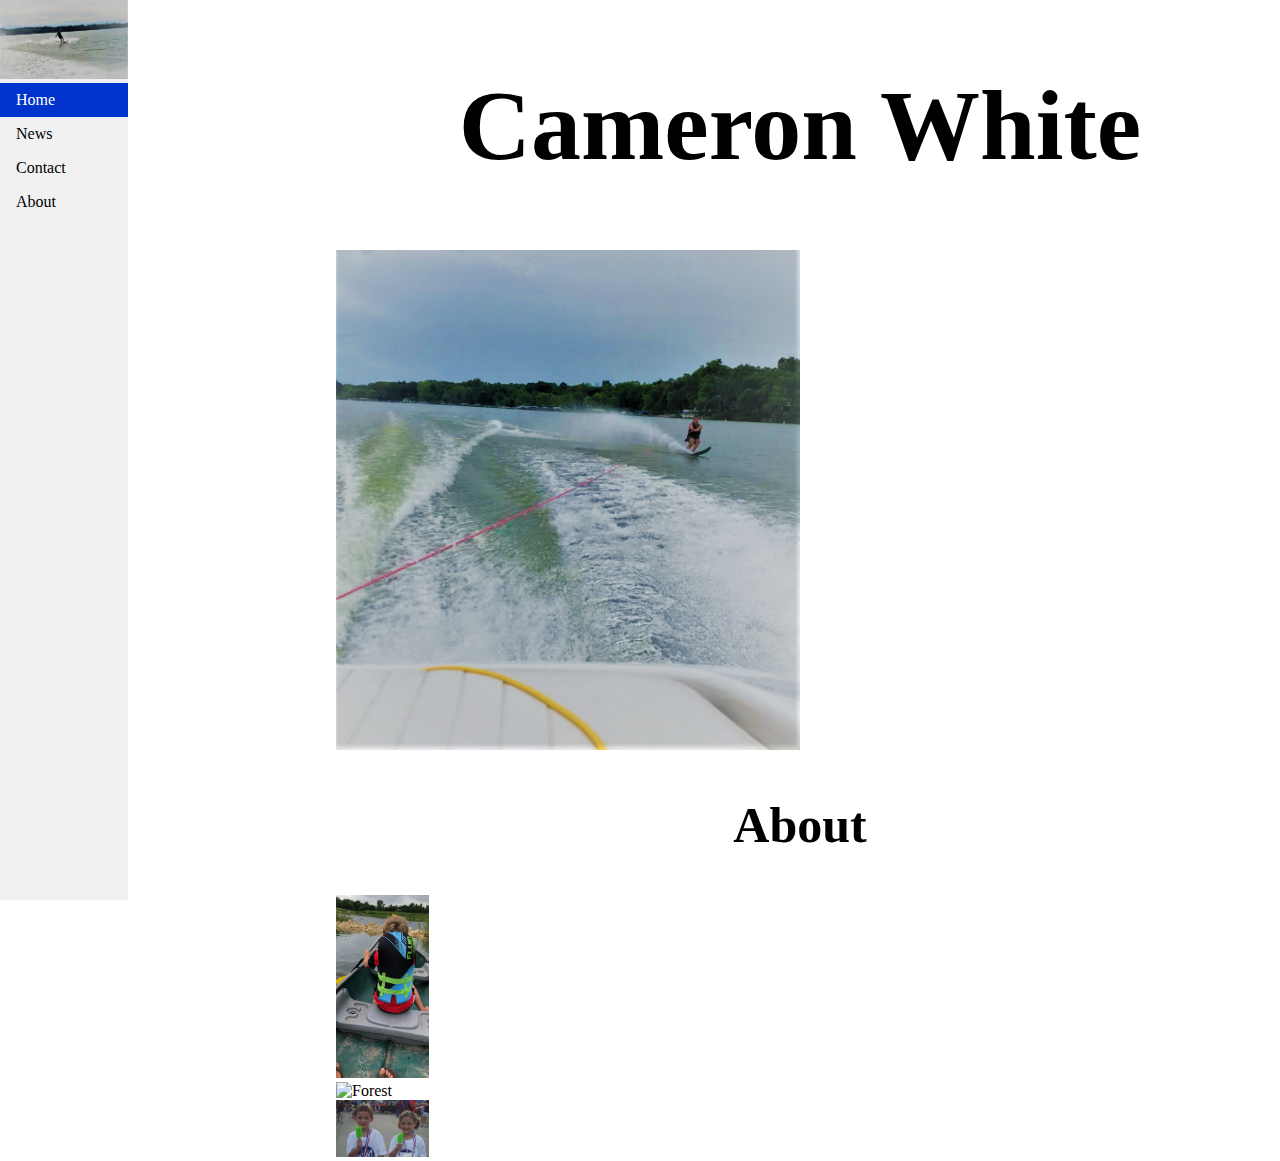
==== commit 0850a18d: "update" ====
--- a/index.html
+++ b/index.html
@@ -1,125 +1,86 @@
-<!DOCTYPE HTML>
-<!--
-	Caminar by TEMPLATED
-	templated.co @templatedco
-	Released for free under the Creative Commons Attribution 3.0 license (templated.co/license)
--->
+<!DOCTYPE html>
 <html>
+<title>Cameron White</title>
+<head>
+<style>
+body {
+  margin: 0;
+}
+h1 {
+	text-align:center;
+	font-size: 100px;
 
+
+}
+h2 {
+	text-align: center;
+	font-size: 50px
+}
+ul {
+  list-style-type: none;
+  margin: 0;
+  padding: 0;
+  width: 10%;
+  background-color: #f1f1f1;
+  position: fixed;
+  height: 100%;
+  overflow: auto;
+}
+
+li a {
+  display: block;
+  color: #000;
+  padding: 8px 16px;
+  text-decoration: none;
+}
+
+li a.active {
+  background-color: #0033cc;
+  color: white;
+}
+
+li a:hover:not(.active) {
+  background-color: #555;
+  color: white;
+}
+</style>
+</head>
+<body>
+
+<ul>
+	<img src="images/livefree.PNG" style="width:100%" alt="me">
+
+
+  <li><a class="active" href="#home">Home</a></li>
+  <li><a href="#news">News</a></li>
+  <li><a href="#contact">Contact</a></li>
+  <li><a href="#about">About</a></li>
+</ul>
+
+<div style="margin-left:25%;padding:1px 16px;height:1000px;">
 	<head>
-		<title>Cameron's Profile by Cameron White</title>
-		<meta charset="utf-8" />
-		<meta name="viewport" content="width=device-width, initial-scale=1" />
-		<link rel="stylesheet" href="assets/css/main.css" />
+
+  <h1>Cameron White</h1>
+	<img src="images/skiing.PNG" style="width:50%; height:50%;text-allign:50%;"alt="">
+	<h2>About</h2>
+	<div class="row">
+  <div class="column">
+    <img src="images/Logan.JPG" alt="My Nephew" style="width:10%">
+  </div>
+  <div class="column">
+    <img src="images/lifeguard.jpg" alt="Forest" style="width:10%">
+  </div>
+  <div class="column">
+    <img src="images/Twins.PNG" alt="Mountains" style="width:10%">
+  </div>
+</div>
+
+
 	</head>
-	<body>
 
-		<!-- Header -->
-			<header id="header">
-				<div class="logo"><a href="#">Cameron White <span>by Me</span></a></div>
-			</header>
+  <h3></h3>
 
-		<!-- Main -->
-			<section id="main">
-				<div class="inner">
+</div>
 
-				<!-- One -->
-					<section id="one" class="wrapper style1">
-
-						<div class="image fit flush">
-							<img src="images/Camping.jpeg" alt="" />
-						</div>
-						<header class="special">
-							<h2>This is me Camping </h2>
-							<p>Newton, IA</p>
-						</header>
-						<div class="content">
-							<p></p>
-							<p></p>
-						</div>
-					</section>
-
-				<!-- Two -->
-					<section id="two" class="wrapper style2">
-						<header>
-							<h2>Pictures About ME</h2>
-							<p></p>
-						</header>
-						<div class="content">
-							<div class="gallery">
-								<div>
-									<div class="image fit flush">
-										<a href="images/MTB.PNG"><img src="images/livefree.PNG" alt="" /></a>
-									</div>
-								</div>
-								<div>
-									<div class="image fit flush">
-										<a href="images/pic01.jpg"><img src="images/Twins.PNG" alt="" /></a>
-									</div>
-								</div>
-								<div>
-									<div class="image fit flush">
-										<a href="images/pic04.jpg"><img src="images/DiamondHead.jpg" alt="" /></a>
-									</div>
-								</div>
-								<div>
-									<div class="image fit flush">
-										<a href="images/pic05.jpg"><img src="images/MountainBike.PNG" alt="" /></a>
-									</div>
-								</div>
-							</div>
-						</div>
-					</section>
-
-				<!-- Three -->
-					<section id="three" class="wrapper">
-						<div class="spotlight">
-							<div class="image flush"><img src="images/Camping.jpeg" alt="" /></div>
-							<div class="inner">
-								<h3>Viverra Hendrerit</h3>
-								<p>Curabitur eget semper ante. Morbi eleifend ultricies est, a blandit diam vehicula vel. Vestibulum porttitor nisi quis viverra hendrerit. Suspendisse vel volutpat nibh, vel elementum lacus. Maecenas commodo pulvinar dui, at cursus metus imperdiet vel.</p>
-							</div>
-						</div>
-						<div class="spotlight alt">
-							<div class="image flush"><img src="images/pic07.jpg" alt="" /></div>
-							<div  class="inner">
-								<h3>Curabitur Eget</h3>
-								<p>Curabitur eget semper ante. Morbi eleifend ultricies est, a blandit diam vehicula vel. Vestibulum porttitor nisi quis viverra hendrerit. Suspendisse vel volutpat nibh, vel elementum lacus. Maecenas commodo pulvinar dui, at cursus metus imperdiet vel.</p>
-							</div>
-						</div>
-						<div class="spotlight">
-							<div class="image flush"><img src="images/pic08.jpg" alt="" /></div>
-							<div class="inner">
-								<h3>Morbi Eleifend</h3>
-								<p>Curabitur eget semper ante. Morbi eleifend ultricies est, a blandit diam vehicula vel. Vestibulum porttitor nisi quis viverra hendrerit. Suspendisse vel volutpat nibh, vel elementum lacus. Maecenas commodo pulvinar dui, at cursus metus imperdiet vel.</p>
-							</div>
-						</div>
-					</section>
-
-				</div>
-			</section>
-
-		<!-- Footer -->
-			<footer id="footer">
-				<div class="container">
-					<ul class="icons">
-						<li><a href="#" class="icon fa-twitter"><span class="label">Twitter</span></a></li>
-						<li><a href="#" class="icon fa-facebook"><span class="label">Facebook</span></a></li>
-						<li><a href="#" class="icon fa-instagram"><span class="label">Instagram</span></a></li>
-						<li><a href="#" class="icon fa-envelope-o"><span class="label">Email</span></a></li>
-					</ul>
-				</div>
-				<div class="copyright">
-					&copy; Untitled. All rights reserved. Images <a href="https://unsplash.com">Unsplash</a> Design <a href="https://templated.co">TEMPLATED</a>
-				</div>
-			</footer>
-
-		<!-- Scripts -->
-			<script src="assets/js/jquery.min.js"></script>
-			<script src="assets/js/jquery.poptrox.min.js"></script>
-			<script src="assets/js/skel.min.js"></script>
-			<script src="assets/js/util.js"></script>
-			<script src="assets/js/main.js"></script>
-
-	</body>
+</body>
 </html>
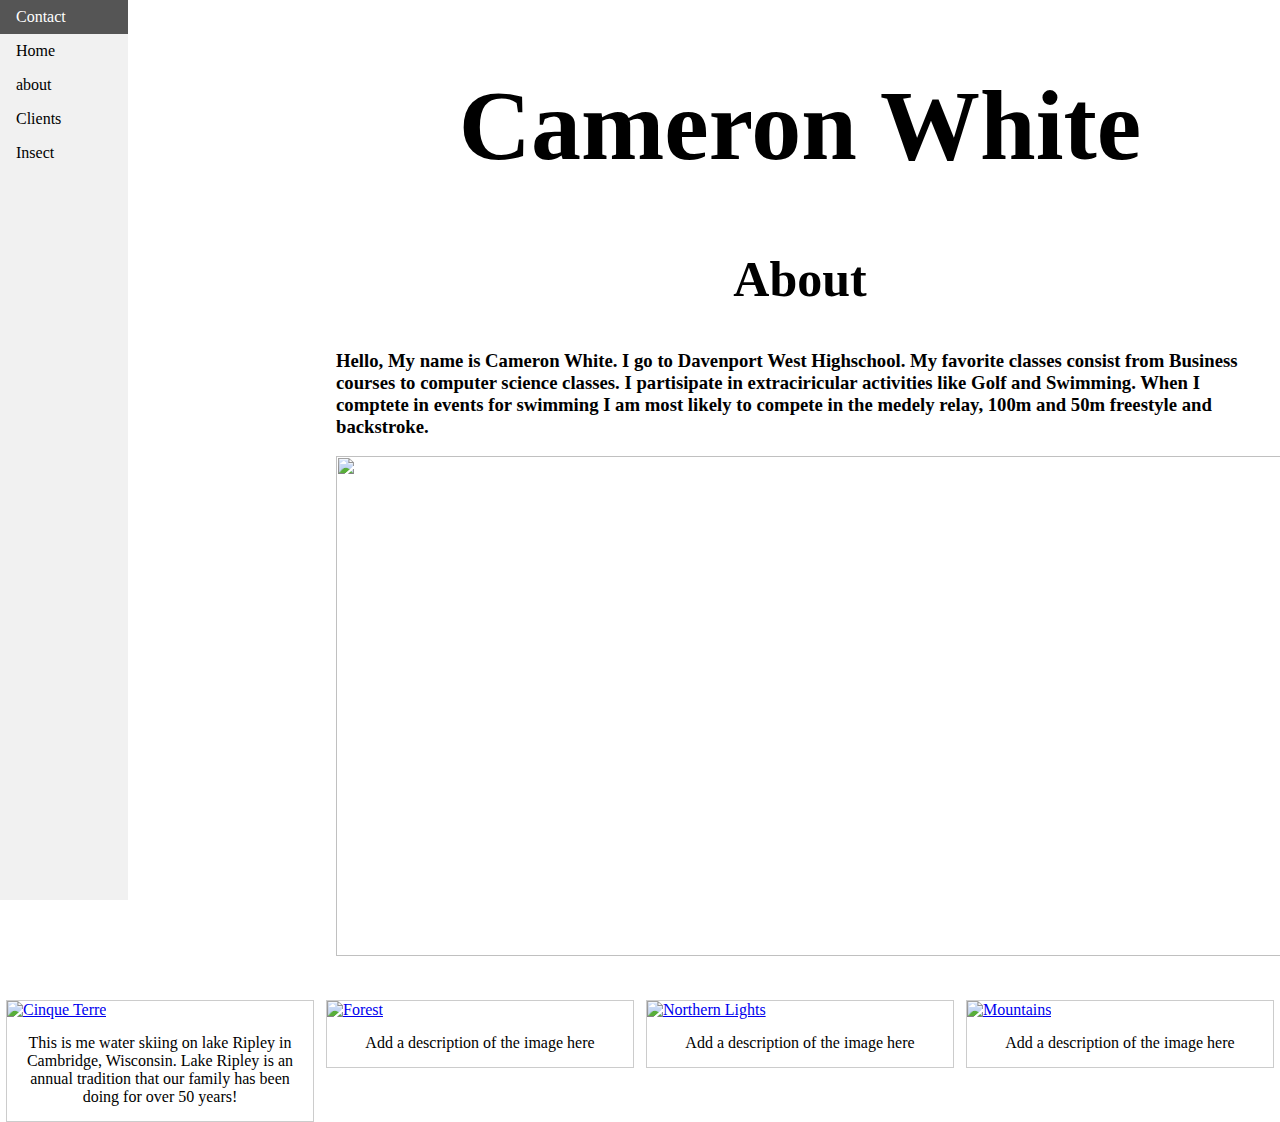
==== commit 88fd3f0c: "update new information" ====
--- a/index.html
+++ b/index.html
@@ -43,10 +43,57 @@
   background-color: #555;
   color: white;
 }
+div.gallery {
+  border: 1px solid #ccc;
+}
+
+div.gallery:hover {
+  border: 1px solid #777;
+}
+
+div.gallery img {
+  width: 100%;
+  height: auto;
+}
+
+div.desc {
+  padding: 15px;
+  text-align: center;
+}
+
+* {
+  box-sizing: border-box;
+}
+
+.responsive {
+  padding: 0 6px;
+  float: left;
+  width: 24.99999%;
+}
+
+@media only screen and (max-width: 700px) {
+  .responsive {
+    width: 49.99999%;
+    margin: 6px 0;
+  }
+}
+
+@media only screen and (max-width: 500px) {
+  .responsive {
+    width: 100%;
+  }
+}
+
+.clearfix:after {
+  content: "";
+  display: table;
+  clear: both;
+}
 </style>
+<!-- ------------------------------------------------------------------------------------- -->
 </head>
 <body>
-
+<!-- -------------------------------------------------------------------------------------------------- -->
 <ul>
 	<img src="images/livefree.PNG" style="width:100%" alt="me">
 
@@ -56,31 +103,81 @@
   <li><a href="#contact">Contact</a></li>
   <li><a href="#about">About</a></li>
 </ul>
-
+<nav>
+  <ul>
+    <li> <a href="Contact.html">Contact</a> </li>
+    <li> <a href="index.html">Home</a></li>
+    <li> <a href="about.html">about</a> </li>
+    <li> <a href="clients.html">Clients</a></li>
+    <li> <a href="insect.html">Insect</a> </li>
+  </ul>
+</nav>
+<!-- ------------------------------------------------------------------------------------ -->
 <div style="margin-left:25%;padding:1px 16px;height:1000px;">
 	<head>
+  <!-- ------------------------------------------------------------------------------------ -->
+  <h1>Cameron White</h1>
 
-  <h1>Cameron White</h1>
-	<img src="images/skiing.PNG" style="width:50%; height:50%;text-allign:50%;"alt="">
 	<h2>About</h2>
-	<div class="row">
-  <div class="column">
-    <img src="images/Logan.JPG" alt="My Nephew" style="width:10%">
-  </div>
-  <div class="column">
-    <img src="images/lifeguard.jpg" alt="Forest" style="width:10%">
-  </div>
-  <div class="column">
-    <img src="images/Twins.PNG" alt="Mountains" style="width:10%">
+  <h3>Hello, My name is Cameron White. I go to Davenport West Highschool. My favorite classes consist from Business
+    courses to computer science classes. I partisipate in extraciricular activities like Golf and Swimming. When I comptete
+    in events for swimming I am most likely to compete in the medely relay, 100m and 50m freestyle and backstroke.
+          </h3>
+          <img src="images/livefree.PNG" width="1000px"height="500px" alt="">
+
+<br>
+  <!-- ----------------------------------------------------------------------------------- -->
+
+</div>
+
+
+<div class="responsive">
+  <div class="gallery">
+    <a target="_blank" href="img_5terre.jpg">
+      <img src="images/skiing.PNG" alt="Cinque Terre" width="600" height="400">
+    </a>
+    <div class="desc">This is me water skiing on lake Ripley in Cambridge, Wisconsin.
+       Lake Ripley is an annual tradition that our family has been doing for over 50 years!</div>
   </div>
 </div>
 
 
+<div class="responsive">
+  <div class="gallery">
+    <a target="_blank" href="img_forest.jpg">
+      <img src="images/Logan.JPG" alt="Forest" width="600" height="400">
+    </a>
+    <div class="desc">Add a description of the image here</div>
+  </div>
+</div>
+
+<div class="responsive">
+  <div class="gallery">
+    <a target="_blank" href="img_lights.jpg">
+      <img src="images/lifeguard.jpg" alt="Northern Lights" width="600" height="400">
+    </a>
+    <div class="desc">Add a description of the image here</div>
+  </div>
+</div>
+
+<div class="responsive">
+  <div class="gallery">
+    <a target="_blank" href="img_mountains.jpg">
+      <img src="images/Twins.PNG" alt="Mountains" width="600" height="400">
+    </a>
+    <div class="desc">Add a description of the image here</div>
+  </div>
+
+
+<div class="clearfix"></div>
+
+<div style="padding:6px;">
+
 	</head>
 
-  <h3></h3>
 
-</div>
+
+
 
 </body>
 </html>
